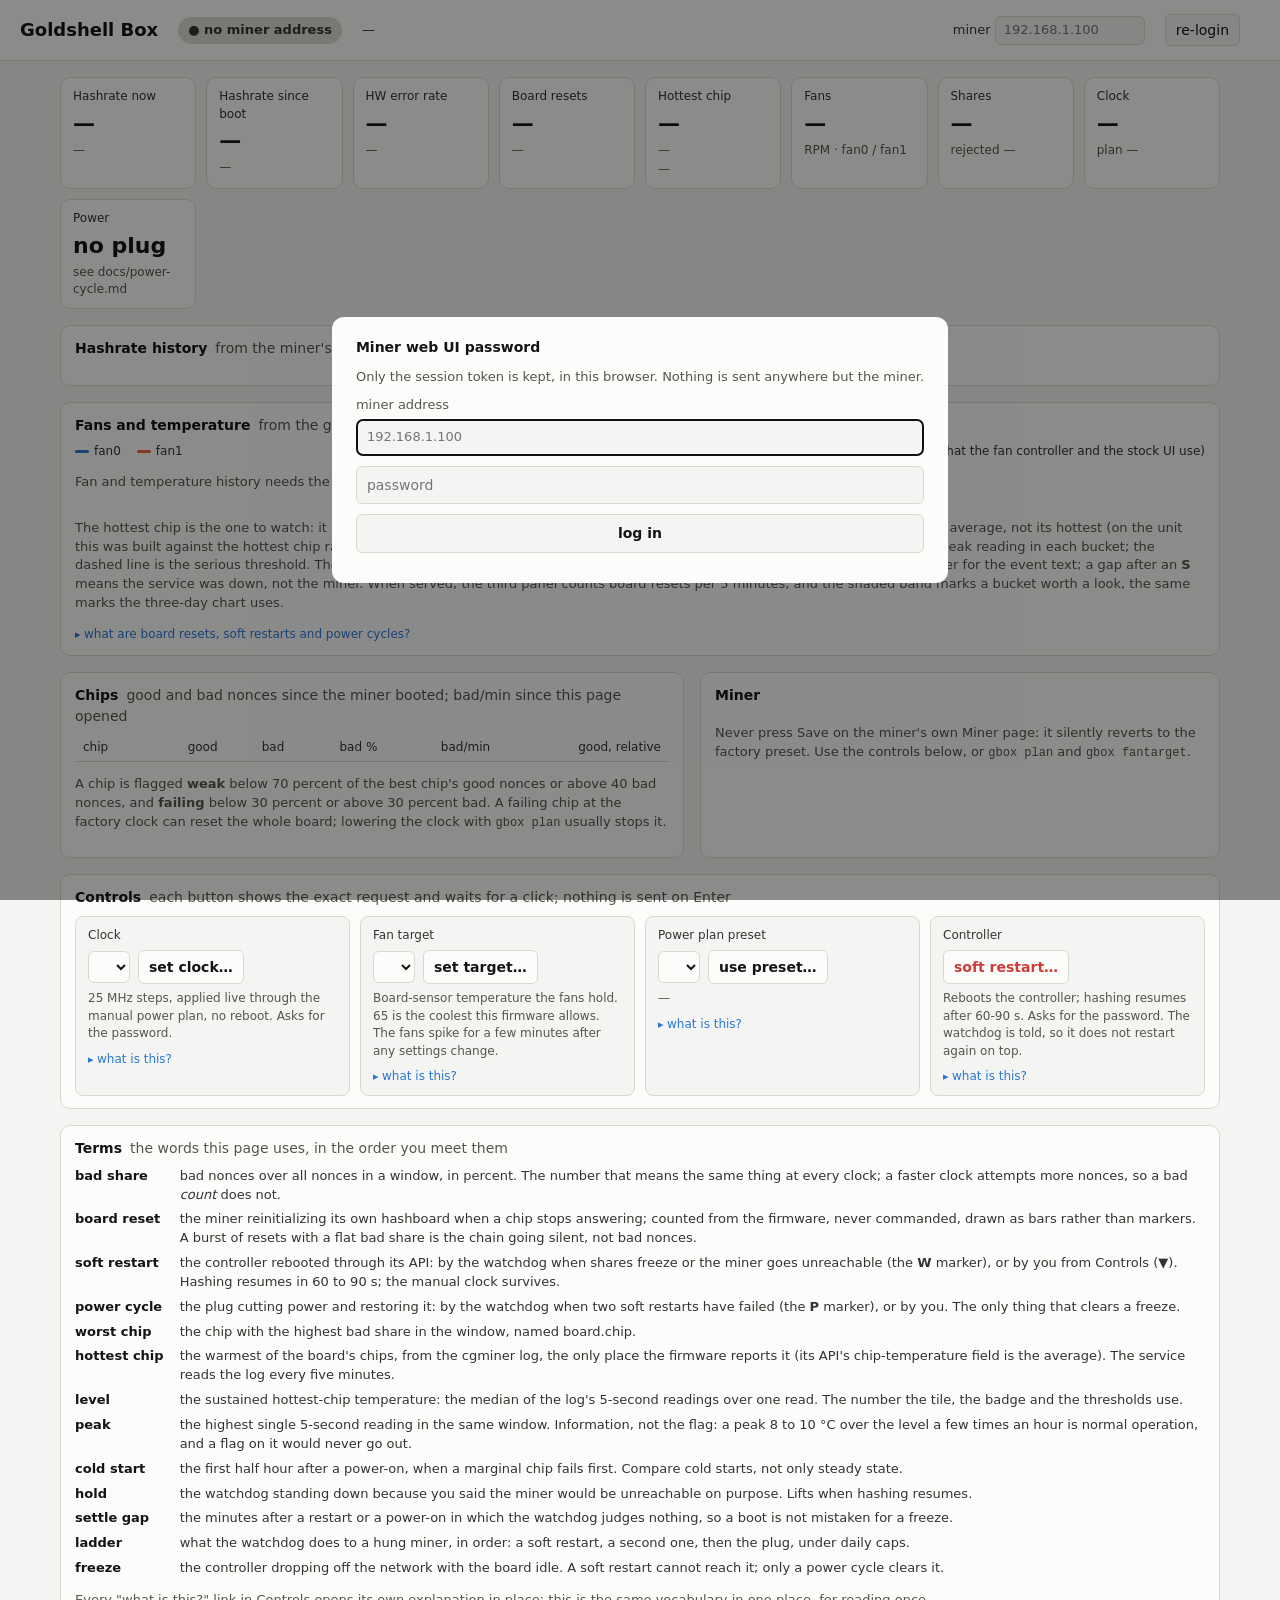
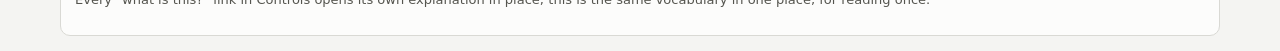
==== gbox/web/index.html @ abaa67bd "0.7.0: the hottest chip, captured from the cgminer log and shown as the tile, the badge and a third " ====
<!DOCTYPE html>
<html lang="en">
<head>
<meta charset="utf-8">
<meta name="viewport" content="width=device-width,initial-scale=1">
<title>Goldshell Box</title>
<link rel="stylesheet" href="style.css">
</head>
<body>
<header>
  <h1 id="title">Goldshell Box</h1>
  <span id="badge" class="badge idle">connecting</span>
  <span class="meta" id="meta">&mdash;</span>
  <span style="flex:1"></span>
  <label class="meta">miner <input id="host" placeholder="192.168.1.100" autocomplete="off"></label>
  <button id="relogin" title="Forget the saved session token and log in again">re-login</button>
  <span class="meta" id="updated"></span>
</header>
<p class="note" id="modelnote" hidden></p>

<div class="overlay" id="overlay"><form id="loginform">
  <strong>Miner web UI password</strong>
  <span class="note">Only the session token is kept, in this browser. Nothing is sent anywhere but the miner<span id="svcnote"></span>.</span>
  <label class="note" id="hostrow">miner address <input id="host2" placeholder="192.168.1.100" autocomplete="off"></label>
  <input id="pw" type="password" autocomplete="current-password" placeholder="password" autofocus>
  <button type="submit">log in</button>
  <span class="err" id="loginerr"></span>
</form></div>

<div class="overlay" id="confirm"><div class="dialog" role="dialog" aria-modal="true" aria-labelledby="ctitle">
  <strong id="ctitle"></strong>
  <div class="summary" id="csummary"></div>
  <ul class="changes" id="cchanges"></ul>
  <details class="reqbox"><summary class="note" id="creqsum">show the full request</summary><pre class="req" id="creq"></pre></details>
  <label class="note" id="cpwrow">miner web UI password, again<input id="cpw" type="password" autocomplete="current-password"></label>
  <div class="note" id="cstatus"></div>
  <div class="row"><button type="button" id="ccancel">cancel</button><button type="button" id="cok" class="act">send this request</button></div>
  <span class="note">Enter does nothing in this dialog: click a button, or Tab to it and press Space.</span>
</div></div>

<main>
  <div class="tiles">
    <div class="tile"><div class="k">Hashrate now</div><div class="v" id="mhs20">&mdash;</div><div class="s" id="unit20">&mdash;</div></div>
    <div class="tile"><div class="k" id="k_av">Hashrate since boot</div><div class="v" id="mhsav">&mdash;</div><div class="s" id="unitav">&mdash;</div></div>
    <div class="tile" id="t_hw"><div class="k">HW error rate</div><div class="v" id="hwpct">&mdash;</div><div class="s" id="hwrecent">&mdash;</div></div>
    <div class="tile" id="t_rb" title="The miner reinitializing its own hashboard, counted from the firmware. Not soft restarts: those are what gbox or you do to the controller."><div class="k">Board resets</div><div class="v" id="rebootcnt">&mdash;</div><div class="s" id="rbdelta">&mdash;</div></div>
    <div class="tile" id="t_temp" title="The warmest chip on the board, from the cgminer log, read by the service every five minutes. The number and the flag are its sustained level (the median of the 5-second readings); the peak is the highest single reading. The firmware's own chip-temperature field is the average, not the hottest."><div class="k">Hottest chip</div><div class="v" id="hottest">&mdash;</div><div class="s" id="hotsub">&mdash;</div><div class="s" id="hotboot">&mdash;</div></div>
    <div class="tile"><div class="k">Fans</div><div class="v" id="fans">&mdash;</div><div class="s" id="fansub">RPM &middot; fan0 / fan1</div></div>
    <div class="tile"><div class="k">Shares</div><div class="v" id="accepted">&mdash;</div><div class="s" id="rejected">rejected &mdash;</div></div>
    <div class="tile"><div class="k">Clock</div><div class="v" id="clock">&mdash;</div><div class="s" id="plan">plan &mdash;</div></div>
    <div class="tile" id="t_power"><div class="k">Power</div><div class="v" id="watts">&mdash;</div><div class="s" id="plugname">plug &mdash;</div></div>
  </div>

  <section>
    <h2>Hashrate history<span id="hashsub">from the miner's own buffer, one sample per minute, newest at right</span></h2>
    <div class="chart" id="chart"></div>
    <div class="legend key" id="hashkey" hidden></div>
  </section>

  <section>
    <h2>Fans and temperature<span id="envsub">from the gbox service log, same time scale as above</span></h2>
    <div class="legend"><span><i></i>fan0</span><span><i class="s2"></i>fan1</span><span style="margin-left:auto"><i></i>chip temperature</span><span><i class="s2"></i>board sensor (what the fan controller and the stock UI use)</span></div>
    <div class="chart" id="envchart"></div>
    <div class="legend key" id="envkey" hidden></div>
    <p class="note">The hottest chip is the one to watch: it is what the warmest silicon sees, and the firmware's own chip-temperature field is the board's average, not its hottest (on the unit this was built against the hottest chip ran a steady 11 °C above that average). The red band runs from the sustained level up to the peak reading in each bucket; the dashed line is the serious threshold. The board sensor reads lower and is shown because the fan controller steers on it. Hover a marker for the event text; a gap after an <b>S</b> means the service was down, not the miner. When served, the third panel counts board resets per 5 minutes, and the shaded band marks a bucket worth a look, the same marks the three-day chart uses. <span id="fanpctnote"></span></p>
    <button type="button" class="why" aria-expanded="false" aria-controls="why-resets">what are board resets, soft restarts and power cycles?</button><div class="whyx" id="why-resets" hidden><b>Board reset</b>: the miner's own doing. Its firmware reinitializes the hashboard when a chip stops answering; gbox only counts what the firmware reports. Never commanded by anyone, so it has no marker: it is drawn as bars. <b>Soft restart</b>: an action. The controller rebooted through its API, by the watchdog when shares freeze or the miner goes unreachable (the <b>W</b> marker), or by you from Controls (<b>▼</b>). <b>Power cycle</b>: an action. The plug cutting power, by the watchdog when two soft restarts have failed, or by you (<b>P</b>). A reset is what the miner does to itself when a chip misbehaves; a restart is what gbox does to the miner when it stops working; a cycle is what gbox does when a restart cannot reach it. That order is the ladder.</div>
  </section>

  <section id="power" hidden>
    <h2>Power at the wall<span id="wattsub">from the gbox service log, same time scale as above</span></h2>
    <div class="chart" id="wattchart"></div>
    <div class="legend key" id="wattkey" hidden></div>
    <p class="note" id="powernote"></p>
    <p class="note">The reading comes from a TP-Link Kasa smart plug on its original local protocol; no cloud account, nothing leaves the LAN. Kasa plugs this tool can read a meter from: <b>KP115, KP125</b> and the end-of-life <b>HS110</b>. Metering plugs whose newer firmware needs the TP-Link account (KLAP), not driven yet: KP125M, EP25; the HS300 strip meters per outlet and is not supported. Plugs that only switch, still fine for power-cycling but with no meter: HS100 (end of life), HS103, HS105, KP100, KP105, KP401, EP10, the outdoor EP40, EP40A and EP40M, and the strips HS107, KP200, KP303, KP400. TP-Link's Kasa plug listing: <a href="https://www.kasasmart.com/us/products/smart-plugs" rel="noopener">kasasmart.com/us/products/smart-plugs</a> (the three marked "Slim with Energy Monitoring" are the metering ones). How to set one up: <code>docs/power-cycle.md</code>.</p>
  </section>

  <section id="errors" hidden>
    <h2>Errors over three days<span id="errsub">bad share of all chips and of the worst chip per half hour, the clock, and board resets, from the service log</span></h2>
    <div class="facts" id="errfacts"></div>
    <div class="chart" id="errchart"></div>
    <div class="legend key" id="errkey" hidden></div>
    <p class="note">Bad share is bad nonces over all nonces in each half hour, summed from the log's counters across boots, so it means the same thing at every clock. Board resets are the miner reinitializing its own hashboard in that half hour: a burst with a flat share is the chain going silent, not bad nonces. The worst chip is named board.chip; before 0.6.0 the log only named chips the firmware flagged, so older half hours may show none. Hover for the counts.</p>
    <button type="button" class="why" aria-expanded="false" aria-controls="why-resets2">what are board resets, soft restarts and power cycles?</button><div class="whyx" id="why-resets2" hidden><b>Board reset</b>: the miner's own doing. Its firmware reinitializes the hashboard when a chip stops answering; gbox only counts what the firmware reports. Never commanded by anyone, so it has no marker: it is drawn as bars. <b>Soft restart</b>: an action. The controller rebooted through its API, by the watchdog when shares freeze or the miner goes unreachable (the <b>W</b> marker), or by you from Controls (<b>▼</b>). <b>Power cycle</b>: an action. The plug cutting power, by the watchdog when two soft restarts have failed, or by you (<b>P</b>). A reset is what the miner does to itself when a chip misbehaves; a restart is what gbox does to the miner when it stops working; a cycle is what gbox does when a restart cannot reach it. That order is the ladder.</div>
  </section>

  <div class="two">
    <section>
      <h2>Chips<span id="chipsub">good and bad nonces since the miner booted; bad/min since this page opened</span></h2>
      <table id="chips"><thead><tr><th>chip</th><th>good</th><th>bad</th><th>bad %</th><th>bad/min</th><th class="bar">good, relative</th></tr></thead><tbody></tbody></table>
      <p class="note">A chip is flagged <b>weak</b> below 70 percent of the best chip's good nonces or above 40 bad nonces, and <b>failing</b> below 30 percent or above 30 percent bad. A failing chip at the factory clock can reset the whole board; lowering the clock with <code>gbox plan</code> usually stops it.</p>
    </section>
    <section>
      <h2>Miner</h2>
      <dl id="info"></dl>
      <p class="note" style="margin-top:10px">Never press Save on the miner's own Miner page: it silently reverts to the factory preset. Use the controls below, or <code>gbox plan</code> and <code>gbox fantarget</code>.</p>
      <p class="err" id="err"></p>
    </section>
  </div>

  <section id="controls">
    <h2>Controls<span>each button shows the exact request and waits for a click; nothing is sent on Enter</span></h2>
    <div class="ctrls">
      <div class="ctrl"><div class="k">Clock</div>
        <div class="row"><select id="clocksel" aria-label="clock in MHz"></select><button type="button" id="btnclock" class="act">set clock&hellip;</button></div>
        <div class="s">25 MHz steps, applied live through the manual power plan, no reboot. Asks for the password.</div><button type="button" class="why" aria-expanded="false" aria-controls="why-clock">what is this?</button><div class="whyx" id="why-clock" hidden>Sets the chip clock through the manual power plan, live, with no reboot. Lower it 25 MHz at a time when the board resets or a chip's bad share climbs; raise it when a run stays clean for hours. The Clock trials table below compares every clock you have run. Asks for the miner password because it changes what the miner does.</div></div>
      <div class="ctrl"><div class="k">Fan target</div>
        <div class="row"><select id="fansel" aria-label="fan target temperature"></select><button type="button" id="btnfan" class="act">set target&hellip;</button></div>
        <div class="s">Board-sensor temperature the fans hold. 65 is the coolest this firmware allows. The fans spike for a few minutes after any settings change.</div><button type="button" class="why" aria-expanded="false" aria-controls="why-fan">what is this?</button><div class="whyx" id="why-fan" hidden>The board-sensor temperature the fan controller holds: the fans speed up until the board reads this. 65 is the coolest this firmware allows. Lower keeps the chips cooler at the cost of noise. The fans spike for a few minutes after any settings change; that is the fan daemon restarting, not a fault. No password.</div></div>
      <div class="ctrl"><div class="k">Power plan preset</div>
        <div class="row"><select id="presetsel" aria-label="firmware power plan preset"></select><button type="button" id="btnpreset" class="act">use preset&hellip;</button></div>
        <div class="s" id="presetnote">&mdash;</div><button type="button" class="why" aria-expanded="false" aria-controls="why-preset">what is this?</button><div class="whyx" id="why-preset" hidden>Puts the miner back on one of the firmware's own power plans and clears the manual clock. On this unit the factory preset is the clock that caused the reset loop, so use it knowingly. Asks for the password.</div></div>
      <div class="ctrl"><div class="k">Controller</div>
        <div class="row"><button type="button" id="btnrestart" class="act danger">soft restart&hellip;</button></div>
        <div class="s">Reboots the controller; hashing resumes after 60-90 s. Asks for the password. The watchdog is told, so it does not restart again on top.</div><button type="button" class="why" aria-expanded="false" aria-controls="why-restart">what is this?</button><div class="whyx" id="why-restart" hidden>Reboots the controller, the small computer that runs the miner. The hashboard reinitializes and hashing resumes after 60 to 90 seconds; the manual clock survives. Use it when the miner answers but has stopped producing shares, or came up without its board. The watchdog is told, so it does not restart on top. Asks for the password.</div></div>
      <div class="ctrl" id="powerctl" hidden><div class="k">Power and holds (through the gbox service)</div>
        <div class="row"><button type="button" id="btnoff" class="act danger" title="Open the plug's relay; the miner stays off, unjudged, until On. Asks for the password">switch off&hellip;</button><button type="button" id="btnon" class="act" title="Close the plug's relay; the watchdog waits for the boot">switch on&hellip;</button><button type="button" id="btncycle" class="act danger" title="Off, a pause, then On. Asks for the password">power cycle&hellip;</button></div>
        <div class="row"><select id="holdsel" aria-label="hold length"><option value="20">hold 20 min</option><option value="60" selected>hold 1 h</option><option value="240">hold 4 h</option></select><input id="holdwhy" placeholder="why (optional)" maxlength="80" autocomplete="off"><button type="button" id="btnhold" class="act" title="Tell the watchdog the miner will be unreachable on purpose; lifts by itself when hashing resumes">hold&hellip;</button><button type="button" id="btnrelease" class="act" title="End a hold early">release&hellip;</button></div>
        <div class="s" id="powerctlnote">&mdash;</div><button type="button" class="why" aria-expanded="false" aria-controls="why-hold">what are Hold and Release?</button><div class="whyx" id="why-hold" hidden><b>Hold</b> tells the service the miner will be unreachable <i>on purpose</i>, so the watchdog does not read the outage as a freeze and start restarting and power-cycling. Use it before you pull the cord, swap a power supply, or move the unit. It ends by itself as soon as the miner is hashing again (two samples in a row, about a minute), or when the time runs out. <b>Release</b> ends a hold early if you changed your mind. Neither needs a password: a hold only stops the software judging.</div><button type="button" class="why" aria-expanded="false" aria-controls="why-power">what do Off, On and Cycle do?</button><div class="whyx" id="why-power" hidden><b>Off</b> opens the smart plug's relay and holds the watchdog with no expiry: the miner stays off until you press <b>On</b>. Use it for the night, a hot afternoon, or work on the unit. It asks for the miner password, because it stops hashing. <b>Cycle</b> is Off, a pause, then On, for a miner that is misbehaving but still answering. After On the watchdog waits the settle gap before judging anything, so a boot is not mistaken for a freeze.</div></div>
    </div>
  </section>

  <section id="trials" hidden>
    <h2>Clock trials<span>one row per clock and fan target the miner has run, from the service log, newest first</span></h2>
    <p class="note ok" id="trialrun" hidden></p>
    <div class="row" style="margin-bottom:6px"><label class="note"><input type="checkbox" id="trialsegs"> show each continuous run instead of one row per clock</label><span class="note" id="trialsnote"></span></div>
    <div class="scroll"><table id="trialtab"><thead><tr></tr></thead><tbody></tbody></table></div>
    <p class="note">Hold each clock for hours, not minutes, then compare rows. <b>Bad share</b> is the worst chip's bad nonces as a share of its nonces in that run; compare shares, not counts, because a slower clock attempts fewer. ≥ means the chip dropped off the weak list part-way, which is an improvement. <b>Board resets</b> over zero end a trial. <b>Accepted/hr</b> is what the pool pays on but follows its share difficulty as much as the miner: use <b>hashrate</b> for throughput. <b>HW error</b> with ~ is the firmware's running average, from samples logged before the nonce totals were kept. A row ends when the clock or fan target changes, the miner restarts, or the log has a gap over five minutes; runs under 20 minutes are hidden. Method: <code>docs/clock-tuning.md</code>.</p>
  </section>

  <section id="interventions" hidden>
    <h2>Interventions<span id="ivsub"></span></h2>
    <div class="scroll"><table id="ivtab"><thead><tr><th>when</th><th>who</th><th>what</th><th>and then</th></tr></thead><tbody></tbody></table></div>
    <p class="note">Everything that changed the miner, from the service event log: soft restarts and power cycles by the <b>watchdog</b> and the <b>plug</b>, your own clock, fan and restart actions (<b>you</b>), and each <b>service</b> start. "Miner back after" is measured from the event to the first good sample after the outage it caused. The raw log is in the Service section below.</p>
  </section>

  <section id="svc" hidden>
    <h2>Service<span id="svcsub"></span></h2>
    <p class="note" id="ladder"></p>
    <p class="note ok" id="hold" hidden></p>
    <p class="note">Event log, newest first.</p>
    <pre class="events" id="events"></pre>
  </section>

  <section id="terms" class="terms">
    <h2>Terms<span>the words this page uses, in the order you meet them</span></h2>
    <dl><dt>bad share</dt><dd>bad nonces over all nonces in a window, in percent. The number that means the same thing at every clock; a faster clock attempts more nonces, so a bad <i>count</i> does not.</dd><dt>board reset</dt><dd>the miner reinitializing its own hashboard when a chip stops answering; counted from the firmware, never commanded, drawn as bars rather than markers. A burst of resets with a flat bad share is the chain going silent, not bad nonces.</dd><dt>soft restart</dt><dd>the controller rebooted through its API: by the watchdog when shares freeze or the miner goes unreachable (the <b>W</b> marker), or by you from Controls (<b>▼</b>). Hashing resumes in 60 to 90 s; the manual clock survives.</dd><dt>power cycle</dt><dd>the plug cutting power and restoring it: by the watchdog when two soft restarts have failed (the <b>P</b> marker), or by you. The only thing that clears a freeze.</dd><dt>worst chip</dt><dd>the chip with the highest bad share in the window, named board.chip.</dd><dt>hottest chip</dt><dd>the warmest of the board's chips, from the cgminer log, the only place the firmware reports it (its API's chip-temperature field is the average). The service reads the log every five minutes.</dd><dt>level</dt><dd>the sustained hottest-chip temperature: the median of the log's 5-second readings over one read. The number the tile, the badge and the thresholds use.</dd><dt>peak</dt><dd>the highest single 5-second reading in the same window. Information, not the flag: a peak 8 to 10 °C over the level a few times an hour is normal operation, and a flag on it would never go out.</dd><dt>cold start</dt><dd>the first half hour after a power-on, when a marginal chip fails first. Compare cold starts, not only steady state.</dd><dt>hold</dt><dd>the watchdog standing down because you said the miner would be unreachable on purpose. Lifts when hashing resumes.</dd><dt>settle gap</dt><dd>the minutes after a restart or a power-on in which the watchdog judges nothing, so a boot is not mistaken for a freeze.</dd><dt>ladder</dt><dd>what the watchdog does to a hung miner, in order: a soft restart, a second one, then the plug, under daily caps.</dd><dt>freeze</dt><dd>the controller dropping off the network with the board idle. A soft restart cannot reach it; only a power cycle clears it.</dd></dl>
    <p class="note">Every "what is this?" link in Controls opens its own explanation in place; this is the same vocabulary in one place, for reading once.</p>
  </section>
</main>
<script src="app.js"></script>
</body>
</html>
---- gbox/web/style.css ----
:root { color-scheme: light dark;
  --bg:#f4f4f2; --surface:#fcfcfb; --ink:#141413; --ink2:#333331; --muted:#55554f; --line:#d9d9d4;
  --series:#2a78d6; --series2:#eb6834; --good:#006300; --warn:#8a5a00; --serious:#a34a1f; --critical:#d03b3b;
  --amber:#e0940a; --hot:#d03b3b;
  --goodbg:#e4f5e4; --warnbg:#fff3d6; --critbg:#fbe1e1; }
@media (prefers-color-scheme: dark) { :root {
  --bg:#111110; --surface:#1a1a19; --ink:#f4f4f2; --ink2:#d8d8d4; --muted:#b0b0ab; --line:#3d3d38;
  --series:#3987e5; --series2:#d95926; --good:#0ca30c; --warn:#fab219; --serious:#ec835a; --critical:#ff6b6b;
  --amber:#c4860a; --hot:#d94444;
  --goodbg:#0f2a0f; --warnbg:#3a2c05; --critbg:#3d1414; } }
* { box-sizing:border-box; min-width:0 }
body { margin:0; background:var(--bg); color:var(--ink); font:14px/1.45 system-ui,-apple-system,"Segoe UI",Roboto,sans-serif; }
header { display:flex; flex-wrap:wrap; align-items:center; gap:12px 20px; padding:14px 20px; background:var(--surface); border-bottom:1px solid var(--line); }
header h1 { font-size:18px; margin:0; font-weight:600 }
header .meta { color:var(--ink2); font-size:13px }
header input { font:inherit; padding:4px 8px; border:1px solid var(--line); border-radius:6px; background:var(--bg); color:var(--ink); width:150px }
header button { font:inherit; padding:5px 10px; border:1px solid var(--line); border-radius:6px; background:var(--bg); color:var(--ink); cursor:pointer }
.badge { display:inline-flex; align-items:center; gap:6px; padding:4px 10px; border-radius:999px; font-weight:600; font-size:13px; }
.badge.ok { background:var(--goodbg); color:var(--good) } .badge.warn { background:var(--warnbg); color:var(--warn) }
.badge.bad { background:var(--critbg); color:var(--critical) } .badge.idle { background:var(--line); color:var(--ink2) }
main { padding:16px 20px; max-width:1200px; margin:0 auto; display:grid; gap:16px }
.tiles { display:grid; grid-template-columns:repeat(auto-fit,minmax(135px,1fr)); gap:10px }
.tile { background:var(--surface); border:1px solid var(--line); border-radius:10px; padding:10px 12px }
.tile .k { color:var(--ink2); font-size:12px } .tile .v { font-size:22px; font-weight:600; font-variant-numeric:tabular-nums; margin-top:2px }
.tile .s { color:var(--muted); font-size:12px; margin-top:2px; font-variant-numeric:tabular-nums }
.tile .s b.v2 { color:var(--ink); font-size:17px; font-weight:600 }
.tile.serious .v { color:var(--serious) } .tile.critical .v { color:var(--critical) }
section { background:var(--surface); border:1px solid var(--line); border-radius:10px; padding:12px 14px }
section h2 { font-size:14px; margin:0 0 8px; font-weight:600 } section h2 span { color:var(--muted); font-weight:400; margin-left:8px }
.chart { position:relative; width:100% } .chart svg { display:block; width:100%; height:auto }
svg text { fill:var(--ink2); font-size:12px } svg .grid { stroke:var(--line); stroke-width:1 }
svg .line { fill:none; stroke:var(--series); stroke-width:2; stroke-linejoin:round } svg .area { fill:var(--series); opacity:.08 }
svg .cross { stroke:var(--muted); stroke-width:1; stroke-dasharray:3 3 } svg .s2 { stroke:var(--series2) } svg .lbl { font-weight:600 }
.legend { display:flex; flex-wrap:wrap; gap:16px; font-size:12px; color:var(--ink2); margin:2px 0 6px }
.legend i { display:inline-block; width:14px; height:3px; border-radius:2px; vertical-align:middle; margin-right:5px; background:var(--series) } .legend i.s2 { background:var(--series2) }
.legend.key { gap:10px 16px; margin-top:4px } .legend.key b { font-weight:600; color:var(--ink); margin-right:4px } .legend.key i.swbar { width:6px; height:12px; border-radius:1px; background:var(--critical); opacity:.75 } .legend.key i.swband { width:10px; height:12px; border-radius:1px; background:var(--critbg) }
svg .tick { stroke:var(--muted) } svg .tick.major { stroke:var(--ink2); stroke-width:1.5 } svg .dot { fill:var(--series); stroke:var(--surface); stroke-width:2 }
svg .mark { stroke:var(--warn); stroke-width:1; stroke-dasharray:2 3 }
svg .s3 { stroke:var(--muted); stroke-width:1.5 } svg .bar { fill:var(--critical); opacity:.75 } svg .barlbl { fill:var(--critical); font-weight:600 }
svg .axis { fill:var(--ink); font-size:12px; font-weight:700 } svg .sep { stroke:var(--line); stroke-width:1 } svg .panelhl { fill:var(--series); opacity:.06 }
svg .band { fill:var(--critbg); opacity:.7 } svg .marklbl.words { font-size:11px }
/* the temperature panel's three series (0.7.0): board in --series, chips average amber, hottest chip red and thicker,
   with the level-to-peak band in the same hue and the dashed serious line */
svg .amber { stroke:var(--amber) } svg .hot { stroke:var(--hot); stroke-width:2.5 } svg .hotband { fill:var(--hot); opacity:.18 }
svg .guide { stroke:var(--hot); stroke-width:1; stroke-dasharray:6 4 } svg .guidelbl { fill:var(--hot); font-size:11px; font-weight:600 }
.legend i.swamber { background:var(--amber) } .legend i.swhot { background:var(--hot); height:4px }
.legend i.swhotband { background:var(--hot); opacity:.25; width:10px; height:12px; border-radius:1px }
.legend i.swguide { background:none; height:0; border-top:2px dashed var(--hot); border-radius:0 }
.facts { display:grid; grid-template-columns:repeat(auto-fit,minmax(200px,1fr)); gap:10px; margin:0 0 10px }
.fact { border:1px solid var(--line); border-radius:8px; padding:8px 12px; background:var(--bg) }
.fact .k { color:var(--ink2); font-size:12px } .fact .v { font-size:18px; font-weight:600; font-variant-numeric:tabular-nums; margin-top:2px } .fact .s { color:var(--muted); font-size:12px; margin-top:2px }
.fact.critical .v { color:var(--critical) } .fact.serious .v { color:var(--serious) }
.tip { position:absolute; pointer-events:none; background:var(--ink); color:var(--bg); padding:4px 8px; border-radius:6px; font-size:12px; white-space:nowrap; display:none; font-variant-numeric:tabular-nums }
table { width:100%; border-collapse:collapse; font-variant-numeric:tabular-nums } th,td { text-align:right; padding:5px 8px; border-bottom:1px solid var(--line) }
th:first-child,td:first-child { text-align:left } th { color:var(--ink2); font-weight:500; font-size:12px }
td.bar { width:34% } td.bar div { height:8px; border-radius:4px; background:var(--series); opacity:.85 }
tr.weak td:first-child::after { content:" weak"; color:var(--serious); font-size:11px; font-weight:600 }
tr.dead td:first-child::after { content:" failing"; color:var(--critical); font-size:11px; font-weight:600 }
tr.board td { color:var(--ink2); font-size:12px; text-align:left }
#modelnote { margin:0; padding:10px 20px; color:var(--ink2); font-size:13px; background:var(--surface); border-bottom:1px solid var(--line) }
.note { color:var(--muted); font-size:13px } .err { color:var(--critical); font-size:12px; white-space:pre-wrap }
code { font-size:12px }
.two { display:grid; grid-template-columns:1fr; gap:16px } @media (min-width:1000px) { .two { grid-template-columns:1.2fr 1fr } }
dl { display:grid; grid-template-columns:auto 1fr; gap:4px 12px; margin:0 } dt { color:var(--ink2) } dd { margin:0; font-variant-numeric:tabular-nums; overflow-wrap:anywhere }
.events { margin:0; font:12px/1.5 ui-monospace,Consolas,monospace; white-space:pre-wrap; max-height:220px; overflow:auto; color:var(--ink2) }
.overlay { position:fixed; inset:0; background:rgba(0,0,0,.45); display:none; align-items:center; justify-content:center; z-index:9 }
.overlay.show { display:flex } .overlay form,.overlay .dialog { background:var(--surface); color:var(--ink); padding:20px 24px; border-radius:12px; min-width:300px; display:grid; gap:10px }
.overlay input,.overlay button { font:inherit; padding:8px 10px; border:1px solid var(--line); border-radius:6px; background:var(--bg); color:var(--ink) }
.overlay label input { width:100%; margin-top:4px }
.overlay button { cursor:pointer; font-weight:600 }
/* controls and the confirm dialog */
.ctrls { display:grid; grid-template-columns:repeat(auto-fit,minmax(240px,1fr)); gap:10px }
.ctrl { border:1px solid var(--line); border-radius:8px; padding:10px 12px; background:var(--bg) }
.ctrl .k { color:var(--ink2); font-size:12px } .ctrl .s { color:var(--muted); font-size:12px; margin-top:6px }
.row { display:flex; gap:8px; align-items:center; flex-wrap:wrap } .ctrl .row { margin-top:6px }
.ctrl select,.ctrl button { font:inherit; padding:6px 10px; border:1px solid var(--line); border-radius:6px; background:var(--surface); color:var(--ink) }
button.act { cursor:pointer; font-weight:600 } button.danger { color:var(--critical) } button:disabled { opacity:.5; cursor:default }
/* "what is this?" disclosures under the controls, and the Terms section */
button.why { font:inherit; font-size:12px; padding:0; border:0; background:none; color:var(--series); cursor:pointer; margin-top:8px; display:block; text-align:left }
button.why::before { content:"\25B8  "; font-size:11px } button.why[aria-expanded="true"]::before { content:"\25BE  "; }
.whyx { margin-top:6px; padding:8px 10px; border-left:2px solid var(--series); color:var(--ink2); font-size:13px; line-height:1.5 }
.terms dl { grid-template-columns:auto 1fr; gap:6px 16px; font-size:13px } .terms dt { font-weight:600; color:var(--ink) } .terms dd { color:var(--ink2); font-variant-numeric:normal }
.dialog { max-width:min(680px,92vw) } .dialog .summary { font-weight:600; overflow-wrap:anywhere } .dialog .row { justify-content:flex-end }
.dialog .req { margin:0; font:12px/1.4 ui-monospace,Consolas,monospace; background:var(--bg); border:1px solid var(--line); border-radius:6px; padding:8px 10px; max-height:40vh; overflow:auto; white-space:pre-wrap; overflow-wrap:anywhere }
.note.ok { color:var(--good) }
.dialog .changes { margin:0; padding-left:18px; font:13px/1.5 ui-monospace,Consolas,monospace; overflow-wrap:anywhere } .dialog .changes li { color:var(--ink) }
.dialog .reqbox summary { cursor:pointer } .dialog .reqbox[open] summary { margin-bottom:6px }
svg .marklbl { fill:var(--warn); font-size:11px; font-weight:800 } svg .mark:hover { stroke-width:3 }
/* clock trials table */
.scroll { overflow-x:auto } #trialtab { min-width:1060px } #trialtab td { white-space:nowrap }
#trialtab td.critical { color:var(--critical); font-weight:600 } #trialtab td.serious { color:var(--serious); font-weight:600 }
#trialtab tr.live td { font-weight:600 } #trialtab tr.live td.critical, #trialtab tr.live td.serious { font-weight:700 }
#trialtab td.empty { text-align:left; color:var(--muted) }
/* interventions table and the right-hand percent axes */
#ivtab td, #ivtab th { text-align:left; white-space:normal } #ivtab td.when { white-space:nowrap; color:var(--ink2) } #ivtab td.who { font-weight:600 }
#ivtab tr.cycle td.who { color:var(--critical) } #ivtab tr.restart td.who, #ivtab tr.failed td.who, #ivtab tr.declined td.who { color:var(--serious) }
svg .raxis { stroke:var(--muted) } svg text.rlbl { fill:var(--ink2) }
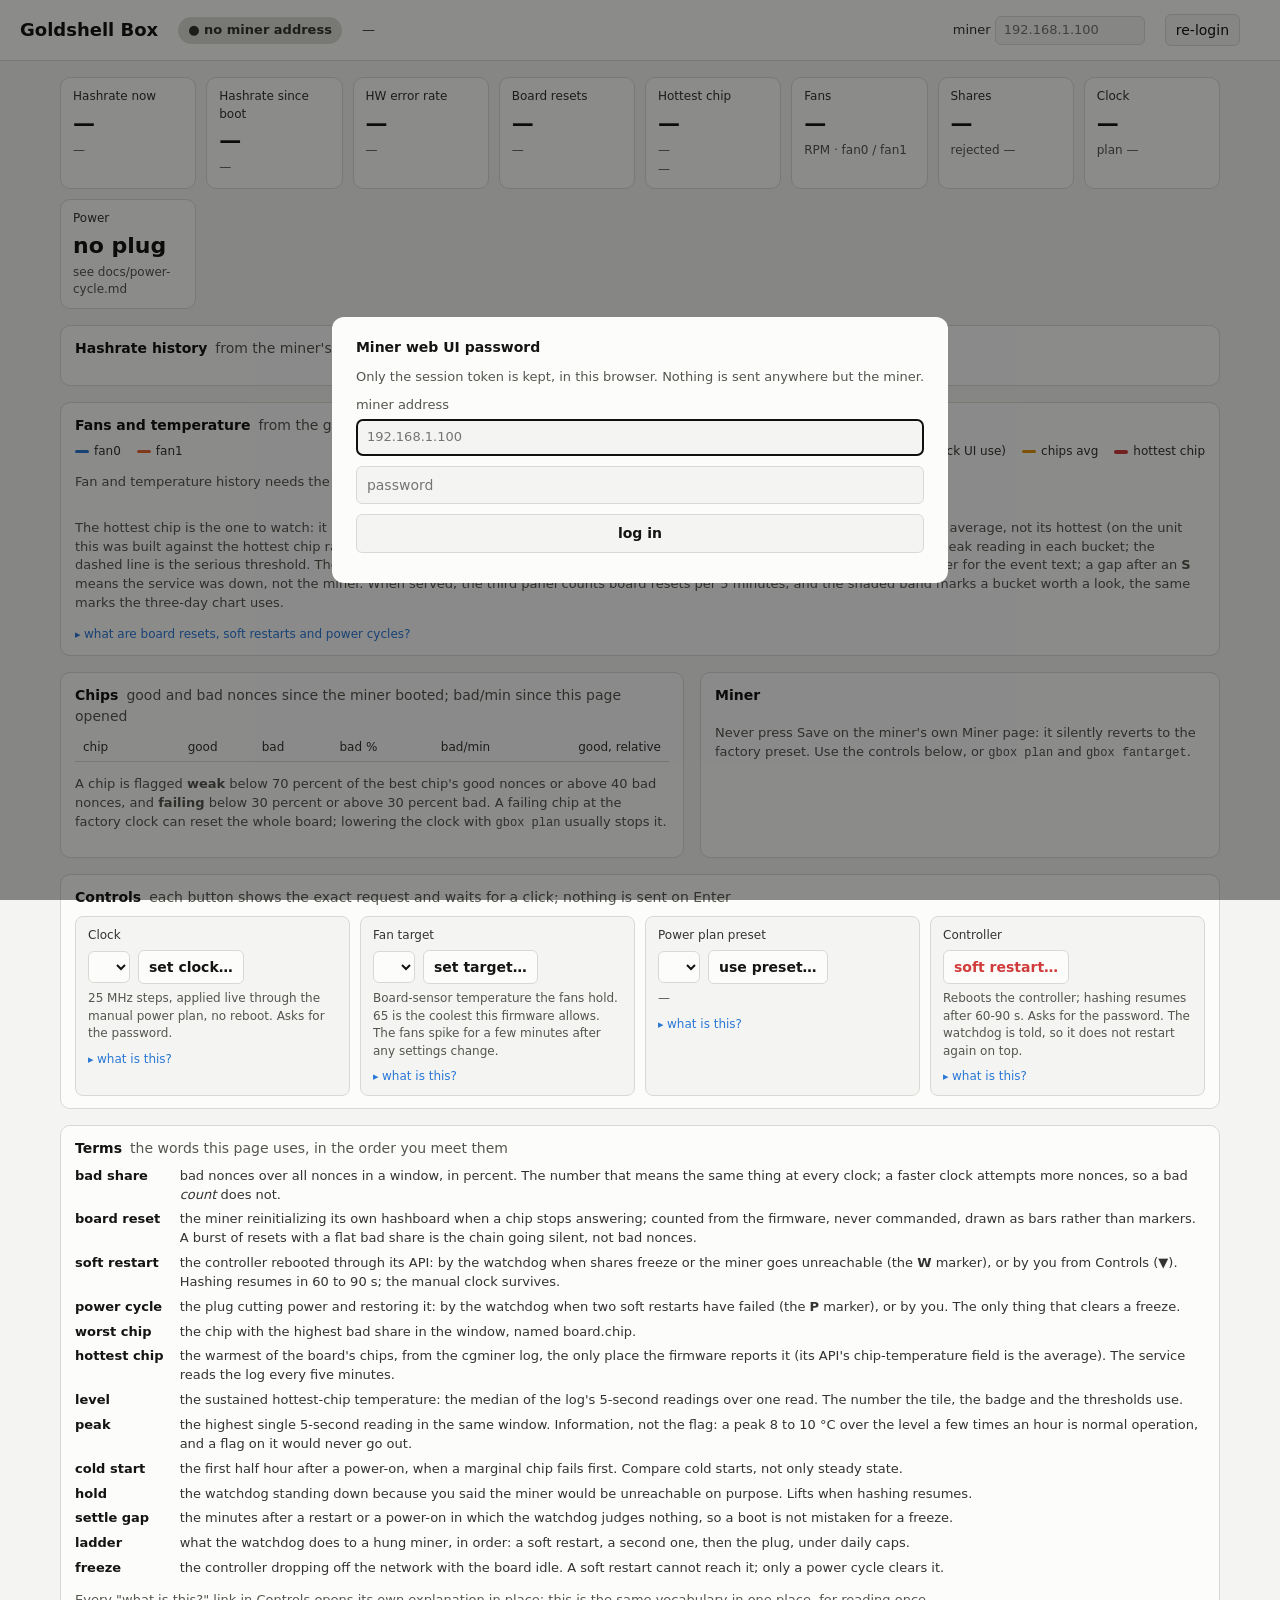
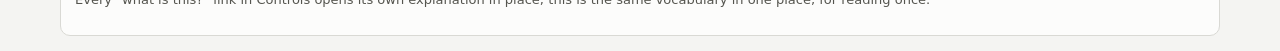
==== commit 82dd1dee: "0.7.1: P and H on their own row above the 24-hour charts; readings from before a boot dropped from t" ====
--- a/gbox/web/index.html
+++ b/gbox/web/index.html
@@ -59,7 +59,7 @@
 
   <section>
     <h2>Fans and temperature<span id="envsub">from the gbox service log, same time scale as above</span></h2>
-    <div class="legend"><span><i></i>fan0</span><span><i class="s2"></i>fan1</span><span style="margin-left:auto"><i></i>chip temperature</span><span><i class="s2"></i>board sensor (what the fan controller and the stock UI use)</span></div>
+    <div class="legend"><span><i></i>fan0</span><span><i class="s2"></i>fan1</span><span style="margin-left:auto"><i></i>board sensor (what the fan controller and the stock UI use)</span><span><i class="amber"></i>chips avg</span><span><i class="hot"></i>hottest chip</span></div>
     <div class="chart" id="envchart"></div>
     <div class="legend key" id="envkey" hidden></div>
     <p class="note">The hottest chip is the one to watch: it is what the warmest silicon sees, and the firmware's own chip-temperature field is the board's average, not its hottest (on the unit this was built against the hottest chip ran a steady 11 °C above that average). The red band runs from the sustained level up to the peak reading in each bucket; the dashed line is the serious threshold. The board sensor reads lower and is shown because the fan controller steers on it. Hover a marker for the event text; a gap after an <b>S</b> means the service was down, not the miner. When served, the third panel counts board resets per 5 minutes, and the shaded band marks a bucket worth a look, the same marks the three-day chart uses. <span id="fanpctnote"></span></p>
--- a/gbox/web/style.css
+++ b/gbox/web/style.css
@@ -43,6 +43,7 @@
    with the level-to-peak band in the same hue and the dashed serious line */
 svg .amber { stroke:var(--amber) } svg .hot { stroke:var(--hot); stroke-width:2.5 } svg .hotband { fill:var(--hot); opacity:.18 }
 svg .guide { stroke:var(--hot); stroke-width:1; stroke-dasharray:6 4 } svg .guidelbl { fill:var(--hot); font-size:11px; font-weight:600 }
+.legend i.amber { background:var(--amber) } .legend i.hot { background:var(--hot); height:4px }
 .legend i.swamber { background:var(--amber) } .legend i.swhot { background:var(--hot); height:4px }
 .legend i.swhotband { background:var(--hot); opacity:.25; width:10px; height:12px; border-radius:1px }
 .legend i.swguide { background:none; height:0; border-top:2px dashed var(--hot); border-radius:0 }
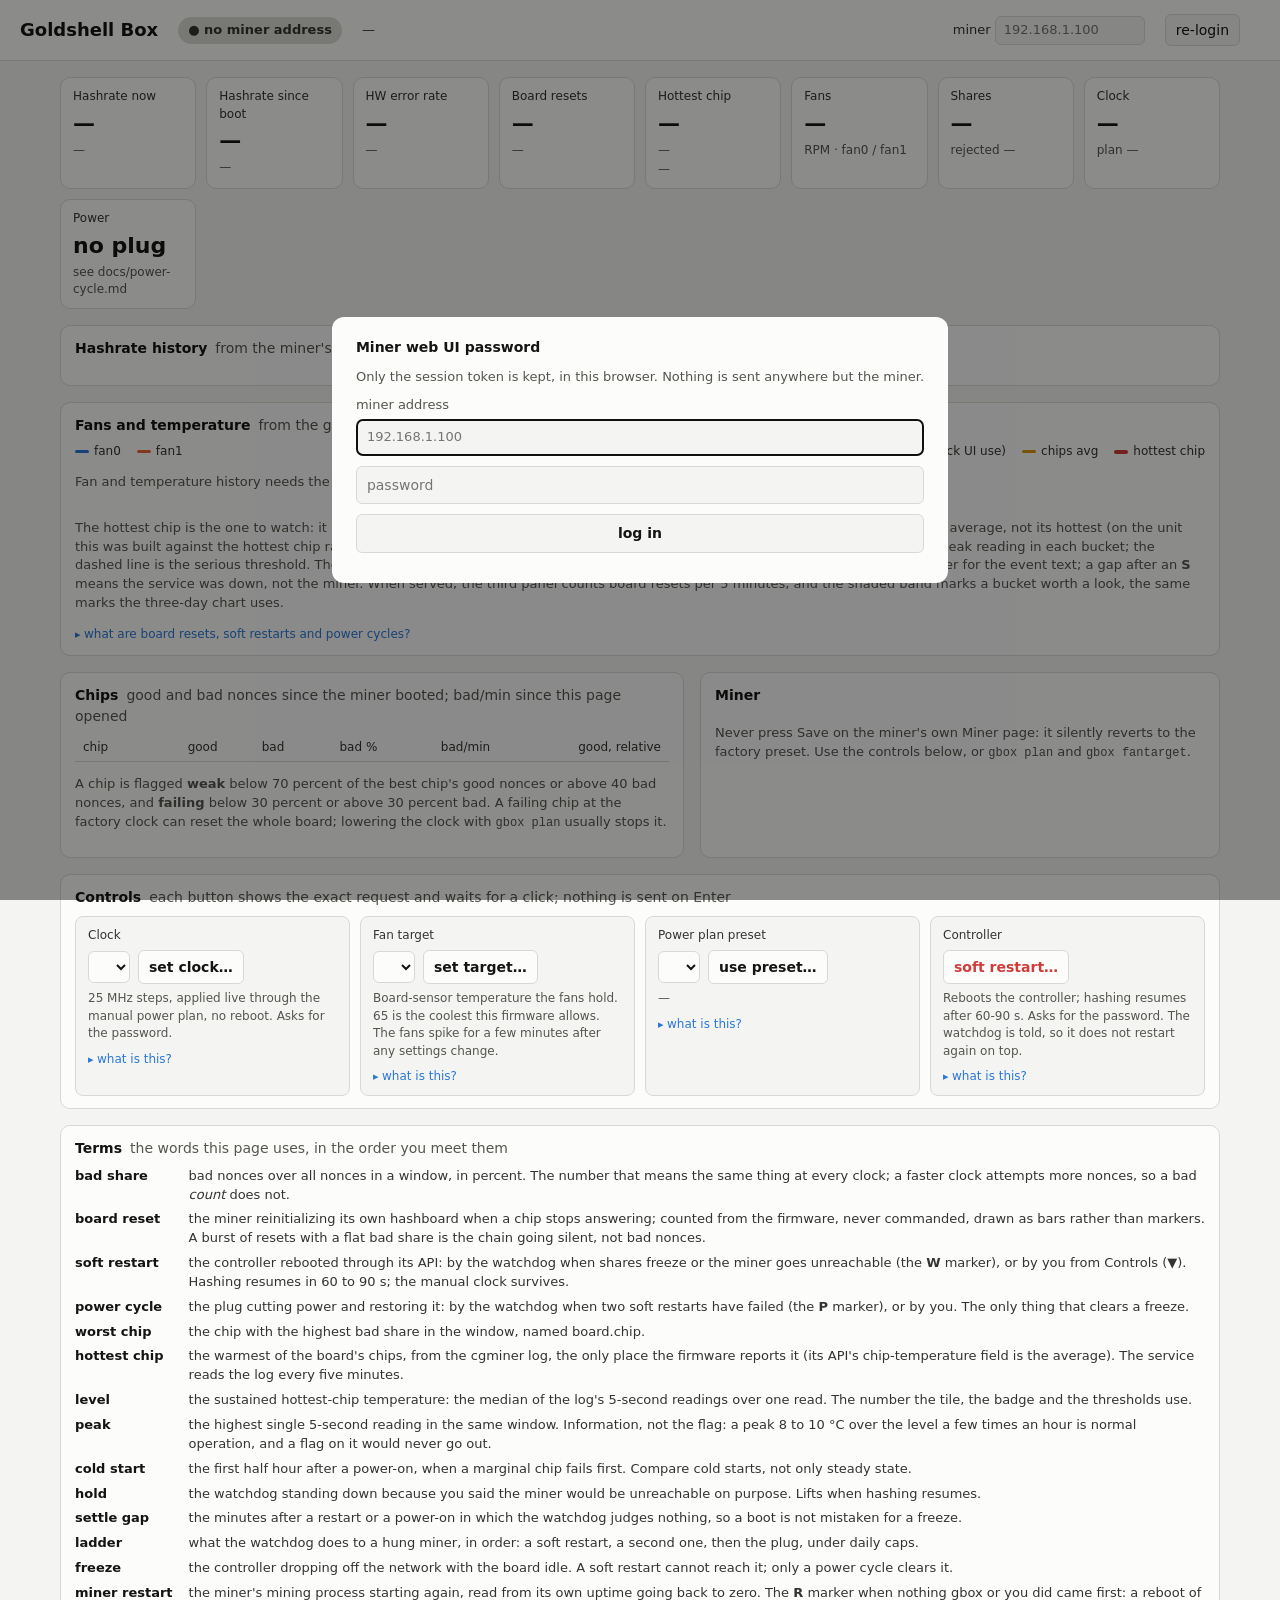
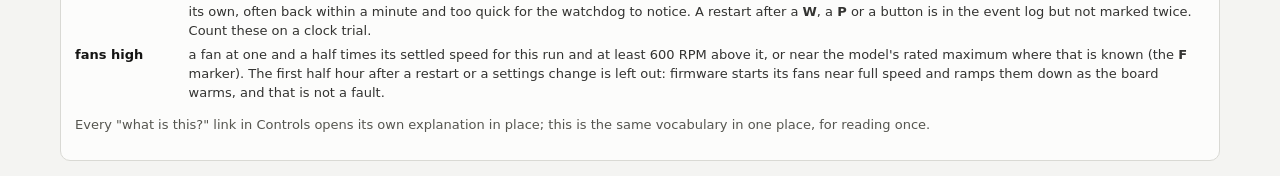
==== commit 434845ad: "0.10.2: markers for what the miner does on its own Two event lines, device-independent so they work " ====
--- a/gbox/web/index.html
+++ b/gbox/web/index.html
@@ -63,7 +63,7 @@
     <div class="chart" id="envchart"></div>
     <div class="legend key" id="envkey" hidden></div>
     <p class="note">The hottest chip is the one to watch: it is what the warmest silicon sees, and the firmware's own chip-temperature field is the board's average, not its hottest (on the unit this was built against the hottest chip ran a steady 11 °C above that average). The red band runs from the sustained level up to the peak reading in each bucket; the dashed line is the serious threshold. The board sensor reads lower and is shown because the fan controller steers on it. Hover a marker for the event text; a gap after an <b>S</b> means the service was down, not the miner. When served, the third panel counts board resets per 5 minutes, and the shaded band marks a bucket worth a look, the same marks the three-day chart uses. <span id="fanpctnote"></span></p>
-    <button type="button" class="why" aria-expanded="false" aria-controls="why-resets">what are board resets, soft restarts and power cycles?</button><div class="whyx" id="why-resets" hidden><b>Board reset</b>: the miner's own doing. Its firmware reinitializes the hashboard when a chip stops answering; gbox only counts what the firmware reports. Never commanded by anyone, so it has no marker: it is drawn as bars. <b>Soft restart</b>: an action. The controller rebooted through its API, by the watchdog when shares freeze or the miner goes unreachable (the <b>W</b> marker), or by you from Controls (<b>▼</b>). <b>Power cycle</b>: an action. The plug cutting power, by the watchdog when two soft restarts have failed, or by you (<b>P</b>). A reset is what the miner does to itself when a chip misbehaves; a restart is what gbox does to the miner when it stops working; a cycle is what gbox does when a restart cannot reach it. That order is the ladder.</div>
+    <button type="button" class="why" aria-expanded="false" aria-controls="why-resets">what are board resets, soft restarts and power cycles?</button><div class="whyx" id="why-resets" hidden><b>Board reset</b>: the miner's own doing. Its firmware reinitializes the hashboard when a chip stops answering; gbox only counts what the firmware reports. Never commanded by anyone, so it has no marker: it is drawn as bars. <b>Soft restart</b>: an action. The controller rebooted through its API, by the watchdog when shares freeze or the miner goes unreachable (the <b>W</b> marker), or by you from Controls (<b>▼</b>). <b>Power cycle</b>: an action. The plug cutting power, by the watchdog when two soft restarts have failed, or by you (<b>P</b>). A reset is what the miner does to itself when a chip misbehaves; a restart is what gbox does to the miner when it stops working; a cycle is what gbox does when a restart cannot reach it. That order is the ladder. <b>Miner restart</b>: the miner's own doing again, at a larger scale than a board reset: the whole mining process starts over. Marked <b>R</b> when nothing gbox or you did came first.</div>
   </section>
 
   <section id="power" hidden>
@@ -80,7 +80,12 @@
     <div class="chart" id="errchart"></div>
     <div class="legend key" id="errkey" hidden></div>
     <p class="note">Bad share is bad nonces over all nonces in each half hour, summed from the log's counters across boots, so it means the same thing at every clock. Board resets are the miner reinitializing its own hashboard in that half hour: a burst with a flat share is the chain going silent, not bad nonces. The worst chip is named board.chip; before 0.6.0 the log only named chips the firmware flagged, so older half hours may show none. Hover for the counts.</p>
-    <button type="button" class="why" aria-expanded="false" aria-controls="why-resets2">what are board resets, soft restarts and power cycles?</button><div class="whyx" id="why-resets2" hidden><b>Board reset</b>: the miner's own doing. Its firmware reinitializes the hashboard when a chip stops answering; gbox only counts what the firmware reports. Never commanded by anyone, so it has no marker: it is drawn as bars. <b>Soft restart</b>: an action. The controller rebooted through its API, by the watchdog when shares freeze or the miner goes unreachable (the <b>W</b> marker), or by you from Controls (<b>▼</b>). <b>Power cycle</b>: an action. The plug cutting power, by the watchdog when two soft restarts have failed, or by you (<b>P</b>). A reset is what the miner does to itself when a chip misbehaves; a restart is what gbox does to the miner when it stops working; a cycle is what gbox does when a restart cannot reach it. That order is the ladder.</div>
+    <button type="button" class="why" aria-expanded="false" aria-controls="why-resets2">what are board resets, soft restarts and power cycles?</button><div class="whyx" id="why-resets2" hidden><b>Board reset</b>: the miner's own doing. Its firmware reinitializes the hashboard when a chip stops answering; gbox only counts what the firmware reports. Never commanded by anyone, so it has no marker: it is drawn as bars. <b>Soft restart</b>: an action. The controller rebooted through its API, by the watchdog when shares freeze or the miner goes unreachable (the <b>W</b> marker), or by you from Controls (<b>▼</b>). <b>Power cycle</b>: an action. The plug cutting power, by the watchdog when two soft restarts have failed, or by you (<b>P</b>). A reset is what the miner does to itself when a chip misbehaves; a restart is what gbox does to the miner when it stops working; a cycle is what gbox does when a restart cannot reach it. That order is the ladder. <b>Miner restart</b>: the miner's own doing again, at a larger scale than a board reset: the whole mining process starts over. Marked <b>R</b> when nothing gbox or you did came first.</div>
+  </section>
+
+  <section id="boardssec" hidden>
+    <h2>Boards<span>one row per hashboard, from /dbg/minerinfo (or the service's /api/boards); the hottest board is marked</span></h2>
+    <table id="boardstab"><thead><tr><th>board</th><th>hashrate 20s</th><th>avg</th><th>accepted</th><th>rejected</th><th>hw %</th><th>chip &deg;C</th><th>board &deg;C</th><th>reboots</th></tr></thead><tbody></tbody></table>
   </section>
 
   <div class="two">
@@ -143,7 +148,7 @@
 
   <section id="terms" class="terms">
     <h2>Terms<span>the words this page uses, in the order you meet them</span></h2>
-    <dl><dt>bad share</dt><dd>bad nonces over all nonces in a window, in percent. The number that means the same thing at every clock; a faster clock attempts more nonces, so a bad <i>count</i> does not.</dd><dt>board reset</dt><dd>the miner reinitializing its own hashboard when a chip stops answering; counted from the firmware, never commanded, drawn as bars rather than markers. A burst of resets with a flat bad share is the chain going silent, not bad nonces.</dd><dt>soft restart</dt><dd>the controller rebooted through its API: by the watchdog when shares freeze or the miner goes unreachable (the <b>W</b> marker), or by you from Controls (<b>▼</b>). Hashing resumes in 60 to 90 s; the manual clock survives.</dd><dt>power cycle</dt><dd>the plug cutting power and restoring it: by the watchdog when two soft restarts have failed (the <b>P</b> marker), or by you. The only thing that clears a freeze.</dd><dt>worst chip</dt><dd>the chip with the highest bad share in the window, named board.chip.</dd><dt>hottest chip</dt><dd>the warmest of the board's chips, from the cgminer log, the only place the firmware reports it (its API's chip-temperature field is the average). The service reads the log every five minutes.</dd><dt>level</dt><dd>the sustained hottest-chip temperature: the median of the log's 5-second readings over one read. The number the tile, the badge and the thresholds use.</dd><dt>peak</dt><dd>the highest single 5-second reading in the same window. Information, not the flag: a peak 8 to 10 °C over the level a few times an hour is normal operation, and a flag on it would never go out.</dd><dt>cold start</dt><dd>the first half hour after a power-on, when a marginal chip fails first. Compare cold starts, not only steady state.</dd><dt>hold</dt><dd>the watchdog standing down because you said the miner would be unreachable on purpose. Lifts when hashing resumes.</dd><dt>settle gap</dt><dd>the minutes after a restart or a power-on in which the watchdog judges nothing, so a boot is not mistaken for a freeze.</dd><dt>ladder</dt><dd>what the watchdog does to a hung miner, in order: a soft restart, a second one, then the plug, under daily caps.</dd><dt>freeze</dt><dd>the controller dropping off the network with the board idle. A soft restart cannot reach it; only a power cycle clears it.</dd></dl>
+    <dl><dt>bad share</dt><dd>bad nonces over all nonces in a window, in percent. The number that means the same thing at every clock; a faster clock attempts more nonces, so a bad <i>count</i> does not.</dd><dt>board reset</dt><dd>the miner reinitializing its own hashboard when a chip stops answering; counted from the firmware, never commanded, drawn as bars rather than markers. A burst of resets with a flat bad share is the chain going silent, not bad nonces.</dd><dt>soft restart</dt><dd>the controller rebooted through its API: by the watchdog when shares freeze or the miner goes unreachable (the <b>W</b> marker), or by you from Controls (<b>▼</b>). Hashing resumes in 60 to 90 s; the manual clock survives.</dd><dt>power cycle</dt><dd>the plug cutting power and restoring it: by the watchdog when two soft restarts have failed (the <b>P</b> marker), or by you. The only thing that clears a freeze.</dd><dt>worst chip</dt><dd>the chip with the highest bad share in the window, named board.chip.</dd><dt>hottest chip</dt><dd>the warmest of the board's chips, from the cgminer log, the only place the firmware reports it (its API's chip-temperature field is the average). The service reads the log every five minutes.</dd><dt>level</dt><dd>the sustained hottest-chip temperature: the median of the log's 5-second readings over one read. The number the tile, the badge and the thresholds use.</dd><dt>peak</dt><dd>the highest single 5-second reading in the same window. Information, not the flag: a peak 8 to 10 °C over the level a few times an hour is normal operation, and a flag on it would never go out.</dd><dt>cold start</dt><dd>the first half hour after a power-on, when a marginal chip fails first. Compare cold starts, not only steady state.</dd><dt>hold</dt><dd>the watchdog standing down because you said the miner would be unreachable on purpose. Lifts when hashing resumes.</dd><dt>settle gap</dt><dd>the minutes after a restart or a power-on in which the watchdog judges nothing, so a boot is not mistaken for a freeze.</dd><dt>ladder</dt><dd>what the watchdog does to a hung miner, in order: a soft restart, a second one, then the plug, under daily caps.</dd><dt>freeze</dt><dd>the controller dropping off the network with the board idle. A soft restart cannot reach it; only a power cycle clears it.</dd><dt>miner restart</dt><dd>the miner's mining process starting again, read from its own uptime going back to zero. The <b>R</b> marker when nothing gbox or you did came first: a reboot of its own, often back within a minute and too quick for the watchdog to notice. A restart after a <b>W</b>, a <b>P</b> or a button is in the event log but not marked twice. Count these on a clock trial.</dd><dt>fans high</dt><dd>a fan at one and a half times its settled speed for this run and at least 600 RPM above it, or near the model's rated maximum where that is known (the <b>F</b> marker). The first half hour after a restart or a settings change is left out: firmware starts its fans near full speed and ramps them down as the board warms, and that is not a fault.</dd></dl>
     <p class="note">Every "what is this?" link in Controls opens its own explanation in place; this is the same vocabulary in one place, for reading once.</p>
   </section>
 </main>
--- a/gbox/web/style.css
+++ b/gbox/web/style.css
@@ -76,6 +76,7 @@
 .row { display:flex; gap:8px; align-items:center; flex-wrap:wrap } .ctrl .row { margin-top:6px }
 .ctrl select,.ctrl button { font:inherit; padding:6px 10px; border:1px solid var(--line); border-radius:6px; background:var(--surface); color:var(--ink) }
 button.act { cursor:pointer; font-weight:600 } button.danger { color:var(--critical) } button:disabled { opacity:.5; cursor:default }
+#holdwhy[readonly] { background:transparent; border-style:dashed; color:var(--ink2); cursor:default }   /* shows the running hold's reason */
 /* "what is this?" disclosures under the controls, and the Terms section */
 button.why { font:inherit; font-size:12px; padding:0; border:0; background:none; color:var(--series); cursor:pointer; margin-top:8px; display:block; text-align:left }
 button.why::before { content:"\25B8  "; font-size:11px } button.why[aria-expanded="true"]::before { content:"\25BE  "; }
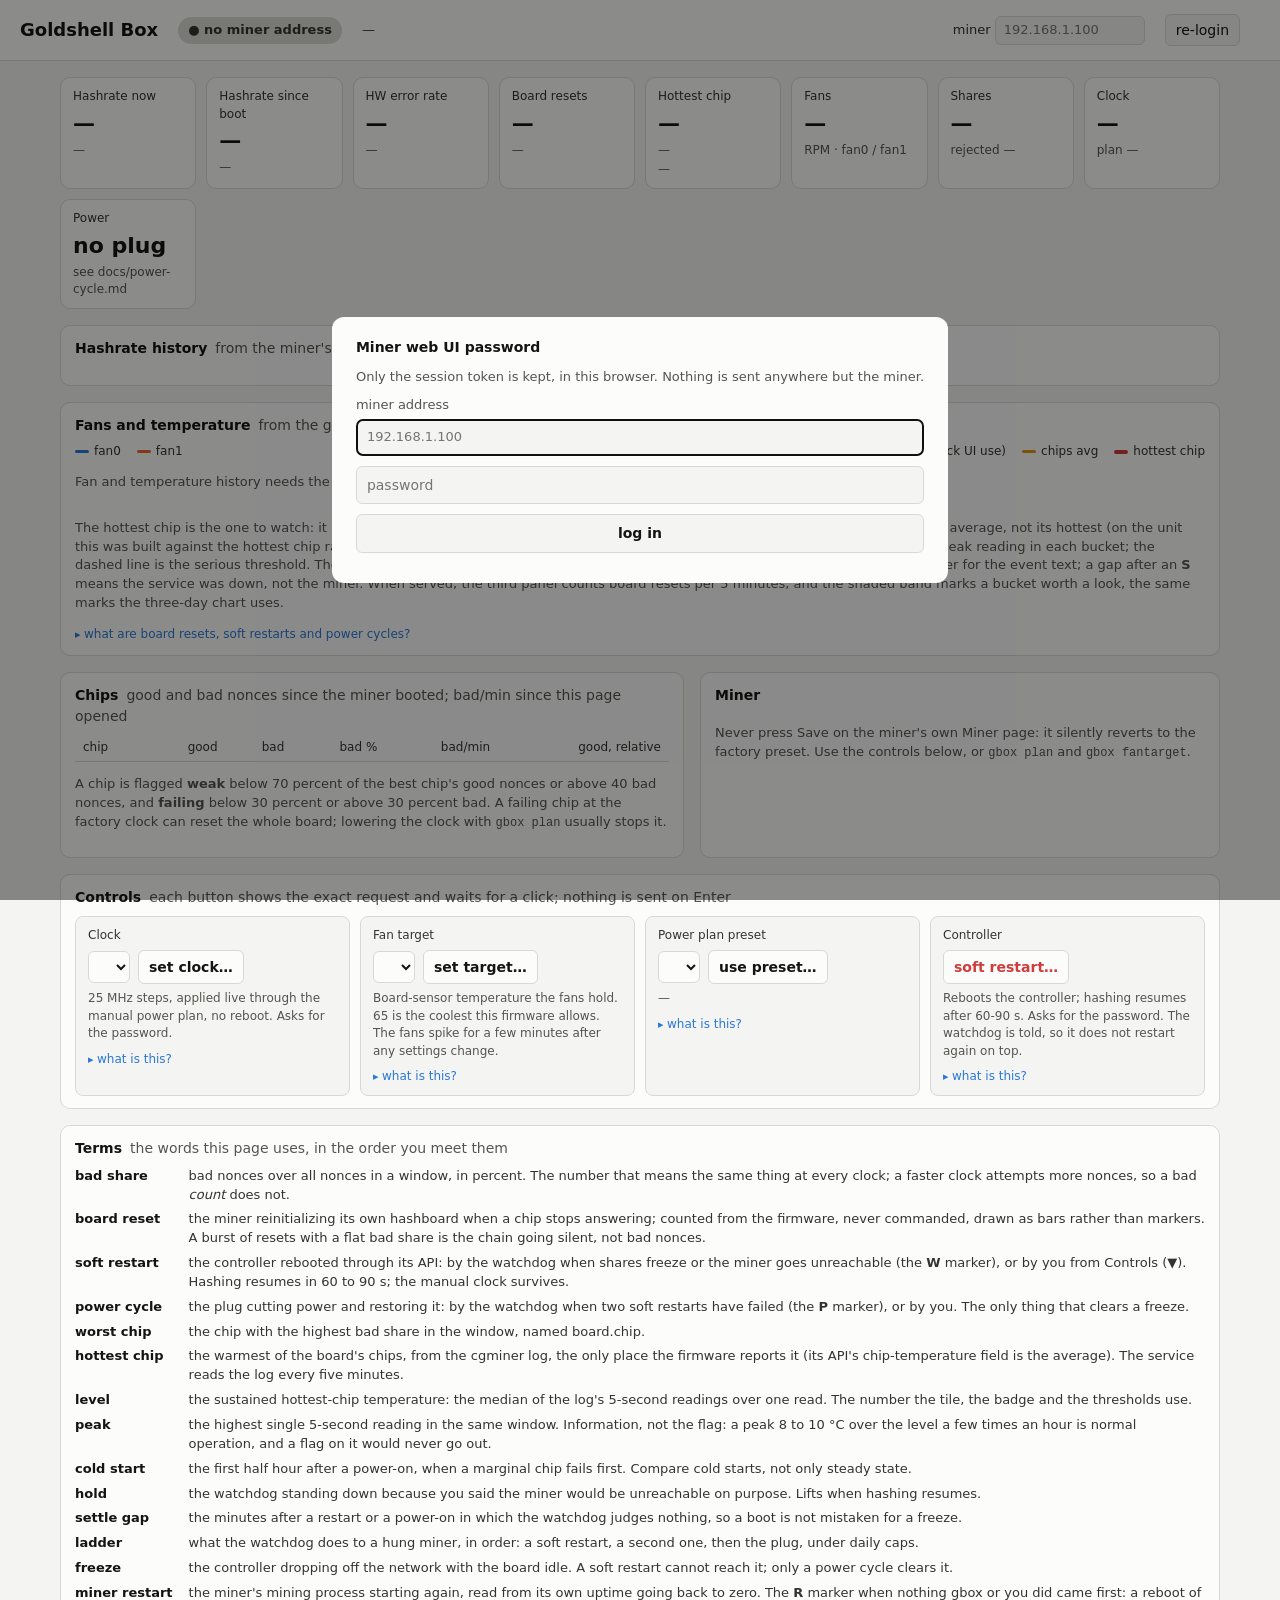
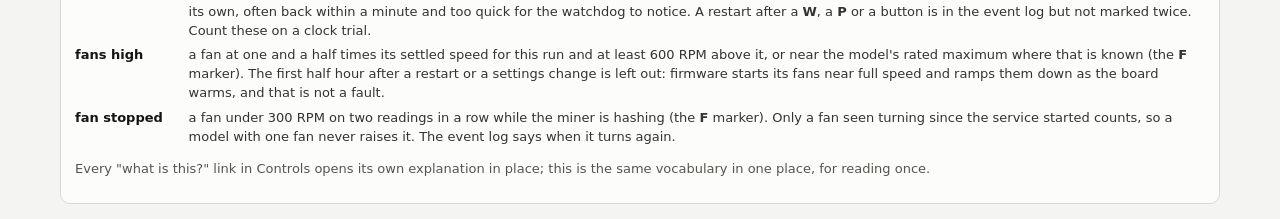
==== commit 0f878e10: "0.10.4: fans: fanN stopped while hashing, a marker for a fan under 300 RPM The fans-high rule judges" ====
--- a/gbox/web/index.html
+++ b/gbox/web/index.html
@@ -148,7 +148,7 @@
 
   <section id="terms" class="terms">
     <h2>Terms<span>the words this page uses, in the order you meet them</span></h2>
-    <dl><dt>bad share</dt><dd>bad nonces over all nonces in a window, in percent. The number that means the same thing at every clock; a faster clock attempts more nonces, so a bad <i>count</i> does not.</dd><dt>board reset</dt><dd>the miner reinitializing its own hashboard when a chip stops answering; counted from the firmware, never commanded, drawn as bars rather than markers. A burst of resets with a flat bad share is the chain going silent, not bad nonces.</dd><dt>soft restart</dt><dd>the controller rebooted through its API: by the watchdog when shares freeze or the miner goes unreachable (the <b>W</b> marker), or by you from Controls (<b>▼</b>). Hashing resumes in 60 to 90 s; the manual clock survives.</dd><dt>power cycle</dt><dd>the plug cutting power and restoring it: by the watchdog when two soft restarts have failed (the <b>P</b> marker), or by you. The only thing that clears a freeze.</dd><dt>worst chip</dt><dd>the chip with the highest bad share in the window, named board.chip.</dd><dt>hottest chip</dt><dd>the warmest of the board's chips, from the cgminer log, the only place the firmware reports it (its API's chip-temperature field is the average). The service reads the log every five minutes.</dd><dt>level</dt><dd>the sustained hottest-chip temperature: the median of the log's 5-second readings over one read. The number the tile, the badge and the thresholds use.</dd><dt>peak</dt><dd>the highest single 5-second reading in the same window. Information, not the flag: a peak 8 to 10 °C over the level a few times an hour is normal operation, and a flag on it would never go out.</dd><dt>cold start</dt><dd>the first half hour after a power-on, when a marginal chip fails first. Compare cold starts, not only steady state.</dd><dt>hold</dt><dd>the watchdog standing down because you said the miner would be unreachable on purpose. Lifts when hashing resumes.</dd><dt>settle gap</dt><dd>the minutes after a restart or a power-on in which the watchdog judges nothing, so a boot is not mistaken for a freeze.</dd><dt>ladder</dt><dd>what the watchdog does to a hung miner, in order: a soft restart, a second one, then the plug, under daily caps.</dd><dt>freeze</dt><dd>the controller dropping off the network with the board idle. A soft restart cannot reach it; only a power cycle clears it.</dd><dt>miner restart</dt><dd>the miner's mining process starting again, read from its own uptime going back to zero. The <b>R</b> marker when nothing gbox or you did came first: a reboot of its own, often back within a minute and too quick for the watchdog to notice. A restart after a <b>W</b>, a <b>P</b> or a button is in the event log but not marked twice. Count these on a clock trial.</dd><dt>fans high</dt><dd>a fan at one and a half times its settled speed for this run and at least 600 RPM above it, or near the model's rated maximum where that is known (the <b>F</b> marker). The first half hour after a restart or a settings change is left out: firmware starts its fans near full speed and ramps them down as the board warms, and that is not a fault.</dd></dl>
+    <dl><dt>bad share</dt><dd>bad nonces over all nonces in a window, in percent. The number that means the same thing at every clock; a faster clock attempts more nonces, so a bad <i>count</i> does not.</dd><dt>board reset</dt><dd>the miner reinitializing its own hashboard when a chip stops answering; counted from the firmware, never commanded, drawn as bars rather than markers. A burst of resets with a flat bad share is the chain going silent, not bad nonces.</dd><dt>soft restart</dt><dd>the controller rebooted through its API: by the watchdog when shares freeze or the miner goes unreachable (the <b>W</b> marker), or by you from Controls (<b>▼</b>). Hashing resumes in 60 to 90 s; the manual clock survives.</dd><dt>power cycle</dt><dd>the plug cutting power and restoring it: by the watchdog when two soft restarts have failed (the <b>P</b> marker), or by you. The only thing that clears a freeze.</dd><dt>worst chip</dt><dd>the chip with the highest bad share in the window, named board.chip.</dd><dt>hottest chip</dt><dd>the warmest of the board's chips, from the cgminer log, the only place the firmware reports it (its API's chip-temperature field is the average). The service reads the log every five minutes.</dd><dt>level</dt><dd>the sustained hottest-chip temperature: the median of the log's 5-second readings over one read. The number the tile, the badge and the thresholds use.</dd><dt>peak</dt><dd>the highest single 5-second reading in the same window. Information, not the flag: a peak 8 to 10 °C over the level a few times an hour is normal operation, and a flag on it would never go out.</dd><dt>cold start</dt><dd>the first half hour after a power-on, when a marginal chip fails first. Compare cold starts, not only steady state.</dd><dt>hold</dt><dd>the watchdog standing down because you said the miner would be unreachable on purpose. Lifts when hashing resumes.</dd><dt>settle gap</dt><dd>the minutes after a restart or a power-on in which the watchdog judges nothing, so a boot is not mistaken for a freeze.</dd><dt>ladder</dt><dd>what the watchdog does to a hung miner, in order: a soft restart, a second one, then the plug, under daily caps.</dd><dt>freeze</dt><dd>the controller dropping off the network with the board idle. A soft restart cannot reach it; only a power cycle clears it.</dd><dt>miner restart</dt><dd>the miner's mining process starting again, read from its own uptime going back to zero. The <b>R</b> marker when nothing gbox or you did came first: a reboot of its own, often back within a minute and too quick for the watchdog to notice. A restart after a <b>W</b>, a <b>P</b> or a button is in the event log but not marked twice. Count these on a clock trial.</dd><dt>fans high</dt><dd>a fan at one and a half times its settled speed for this run and at least 600 RPM above it, or near the model's rated maximum where that is known (the <b>F</b> marker). The first half hour after a restart or a settings change is left out: firmware starts its fans near full speed and ramps them down as the board warms, and that is not a fault.</dd><dt>fan stopped</dt><dd>a fan under 300 RPM on two readings in a row while the miner is hashing (the <b>F</b> marker). Only a fan seen turning since the service started counts, so a model with one fan never raises it. The event log says when it turns again.</dd></dl>
     <p class="note">Every "what is this?" link in Controls opens its own explanation in place; this is the same vocabulary in one place, for reading once.</p>
   </section>
 </main>
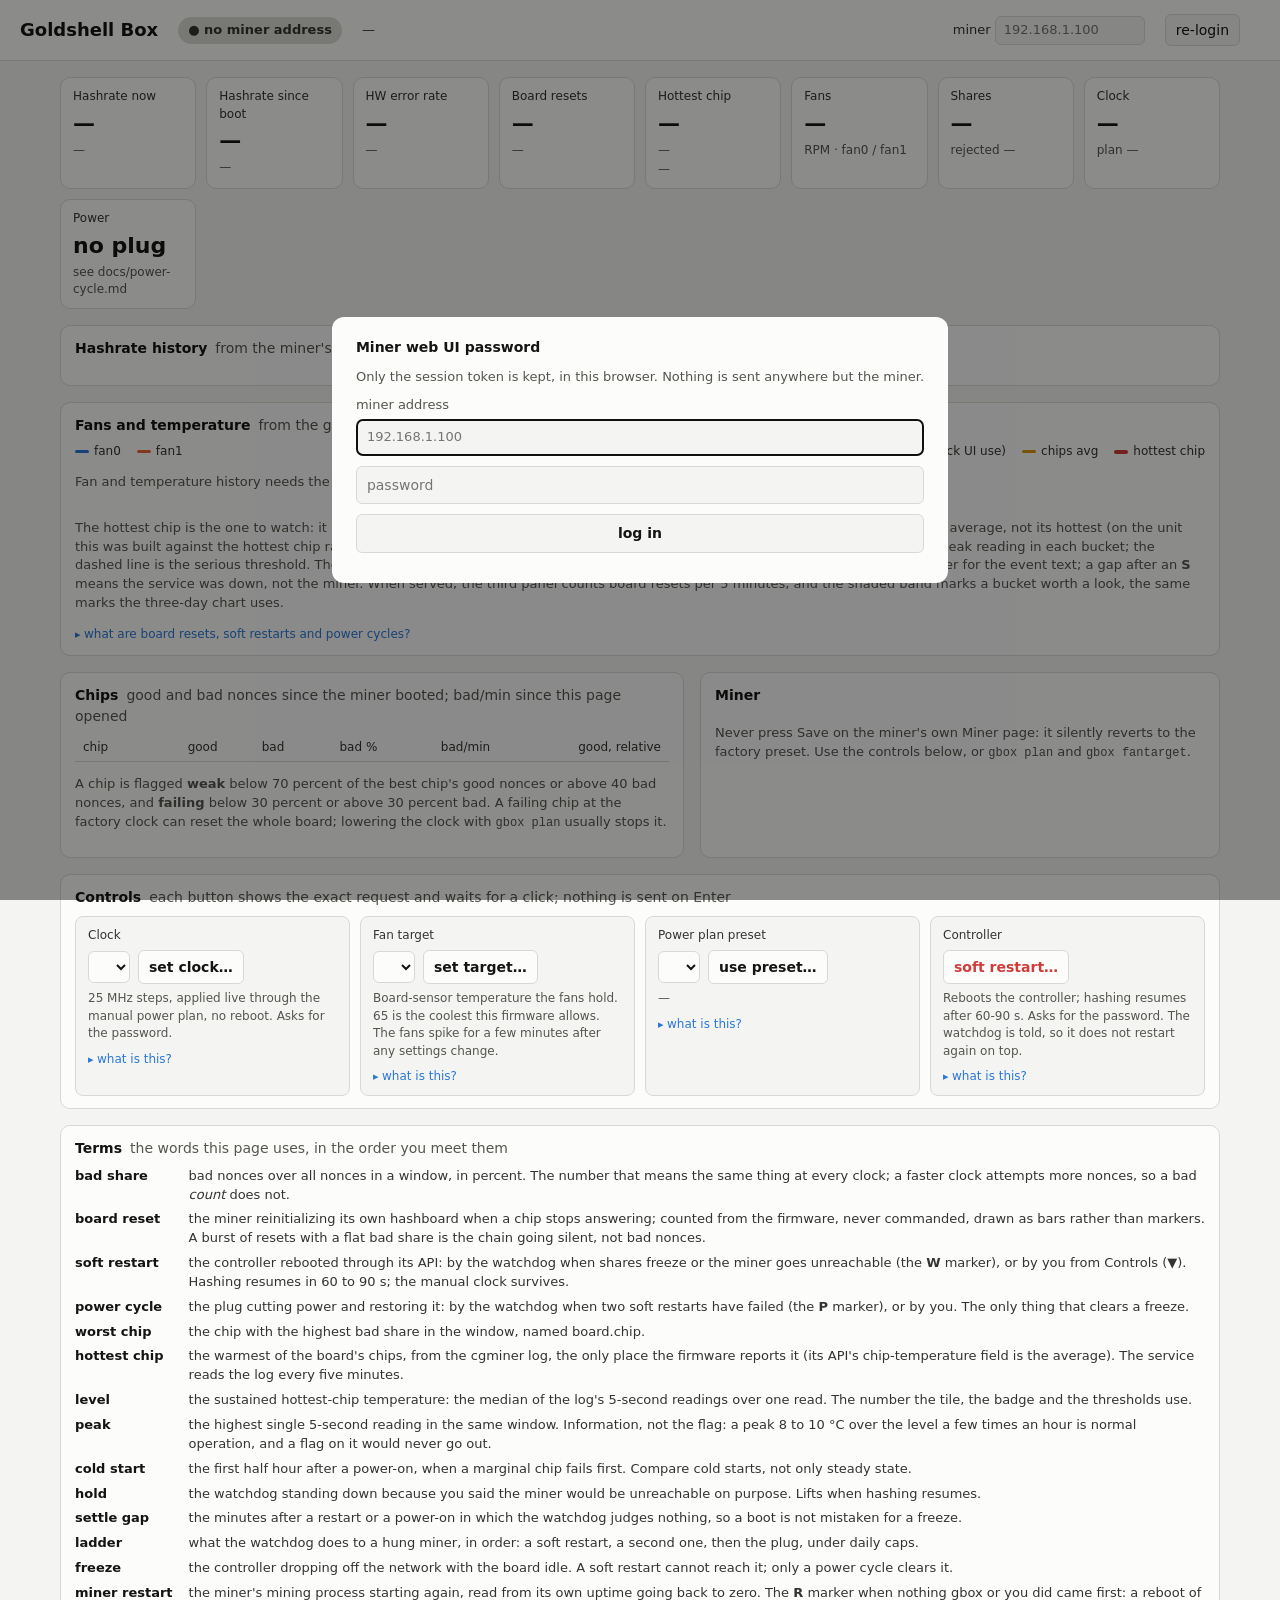
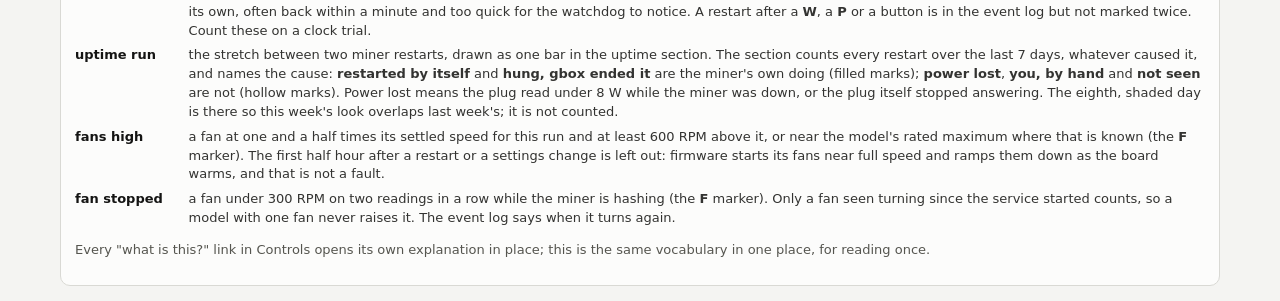
==== commit 73805630: "uptime: the page section under the hashrate chart (facts, runs and restarts timeline, key, table), T" ====
--- a/gbox/web/index.html
+++ b/gbox/web/index.html
@@ -55,6 +55,15 @@
     <h2>Hashrate history<span id="hashsub">from the miner's own buffer, one sample per minute, newest at right</span></h2>
     <div class="chart" id="chart"></div>
     <div class="legend key" id="hashkey" hidden></div>
+  </section>
+
+  <section id="uptime" hidden>
+    <h2>Uptime over 8 days<span id="upsub"></span></h2>
+    <div class="facts" id="upfacts"></div>
+    <div class="chart" id="upchart"></div>
+    <div class="legend key" id="upkey"></div>
+    <div class="scroll"><table id="uptab"><thead><tr><th>restarted</th><th>up before</th><th>clock</th><th>counted as</th><th>what the logs show</th></tr></thead><tbody></tbody></table></div>
+    <p class="note">A restart is any fall in the miner's uptime counter, so one is found even when gbox missed the moment. The plug's wall reading while the miner was down tells the cases apart: under 8 W the controller had no power; at 8 W or more it was powered and only the mining stopped. The line comes from seven restarts on one SC-BOX, so each row shows the watts it was decided on. Without a plug that measures watts, those restarts read "power not measured".</p>
   </section>
 
   <section>
@@ -148,7 +157,7 @@
 
   <section id="terms" class="terms">
     <h2>Terms<span>the words this page uses, in the order you meet them</span></h2>
-    <dl><dt>bad share</dt><dd>bad nonces over all nonces in a window, in percent. The number that means the same thing at every clock; a faster clock attempts more nonces, so a bad <i>count</i> does not.</dd><dt>board reset</dt><dd>the miner reinitializing its own hashboard when a chip stops answering; counted from the firmware, never commanded, drawn as bars rather than markers. A burst of resets with a flat bad share is the chain going silent, not bad nonces.</dd><dt>soft restart</dt><dd>the controller rebooted through its API: by the watchdog when shares freeze or the miner goes unreachable (the <b>W</b> marker), or by you from Controls (<b>▼</b>). Hashing resumes in 60 to 90 s; the manual clock survives.</dd><dt>power cycle</dt><dd>the plug cutting power and restoring it: by the watchdog when two soft restarts have failed (the <b>P</b> marker), or by you. The only thing that clears a freeze.</dd><dt>worst chip</dt><dd>the chip with the highest bad share in the window, named board.chip.</dd><dt>hottest chip</dt><dd>the warmest of the board's chips, from the cgminer log, the only place the firmware reports it (its API's chip-temperature field is the average). The service reads the log every five minutes.</dd><dt>level</dt><dd>the sustained hottest-chip temperature: the median of the log's 5-second readings over one read. The number the tile, the badge and the thresholds use.</dd><dt>peak</dt><dd>the highest single 5-second reading in the same window. Information, not the flag: a peak 8 to 10 °C over the level a few times an hour is normal operation, and a flag on it would never go out.</dd><dt>cold start</dt><dd>the first half hour after a power-on, when a marginal chip fails first. Compare cold starts, not only steady state.</dd><dt>hold</dt><dd>the watchdog standing down because you said the miner would be unreachable on purpose. Lifts when hashing resumes.</dd><dt>settle gap</dt><dd>the minutes after a restart or a power-on in which the watchdog judges nothing, so a boot is not mistaken for a freeze.</dd><dt>ladder</dt><dd>what the watchdog does to a hung miner, in order: a soft restart, a second one, then the plug, under daily caps.</dd><dt>freeze</dt><dd>the controller dropping off the network with the board idle. A soft restart cannot reach it; only a power cycle clears it.</dd><dt>miner restart</dt><dd>the miner's mining process starting again, read from its own uptime going back to zero. The <b>R</b> marker when nothing gbox or you did came first: a reboot of its own, often back within a minute and too quick for the watchdog to notice. A restart after a <b>W</b>, a <b>P</b> or a button is in the event log but not marked twice. Count these on a clock trial.</dd><dt>fans high</dt><dd>a fan at one and a half times its settled speed for this run and at least 600 RPM above it, or near the model's rated maximum where that is known (the <b>F</b> marker). The first half hour after a restart or a settings change is left out: firmware starts its fans near full speed and ramps them down as the board warms, and that is not a fault.</dd><dt>fan stopped</dt><dd>a fan under 300 RPM on two readings in a row while the miner is hashing (the <b>F</b> marker). Only a fan seen turning since the service started counts, so a model with one fan never raises it. The event log says when it turns again.</dd></dl>
+    <dl><dt>bad share</dt><dd>bad nonces over all nonces in a window, in percent. The number that means the same thing at every clock; a faster clock attempts more nonces, so a bad <i>count</i> does not.</dd><dt>board reset</dt><dd>the miner reinitializing its own hashboard when a chip stops answering; counted from the firmware, never commanded, drawn as bars rather than markers. A burst of resets with a flat bad share is the chain going silent, not bad nonces.</dd><dt>soft restart</dt><dd>the controller rebooted through its API: by the watchdog when shares freeze or the miner goes unreachable (the <b>W</b> marker), or by you from Controls (<b>▼</b>). Hashing resumes in 60 to 90 s; the manual clock survives.</dd><dt>power cycle</dt><dd>the plug cutting power and restoring it: by the watchdog when two soft restarts have failed (the <b>P</b> marker), or by you. The only thing that clears a freeze.</dd><dt>worst chip</dt><dd>the chip with the highest bad share in the window, named board.chip.</dd><dt>hottest chip</dt><dd>the warmest of the board's chips, from the cgminer log, the only place the firmware reports it (its API's chip-temperature field is the average). The service reads the log every five minutes.</dd><dt>level</dt><dd>the sustained hottest-chip temperature: the median of the log's 5-second readings over one read. The number the tile, the badge and the thresholds use.</dd><dt>peak</dt><dd>the highest single 5-second reading in the same window. Information, not the flag: a peak 8 to 10 °C over the level a few times an hour is normal operation, and a flag on it would never go out.</dd><dt>cold start</dt><dd>the first half hour after a power-on, when a marginal chip fails first. Compare cold starts, not only steady state.</dd><dt>hold</dt><dd>the watchdog standing down because you said the miner would be unreachable on purpose. Lifts when hashing resumes.</dd><dt>settle gap</dt><dd>the minutes after a restart or a power-on in which the watchdog judges nothing, so a boot is not mistaken for a freeze.</dd><dt>ladder</dt><dd>what the watchdog does to a hung miner, in order: a soft restart, a second one, then the plug, under daily caps.</dd><dt>freeze</dt><dd>the controller dropping off the network with the board idle. A soft restart cannot reach it; only a power cycle clears it.</dd><dt>miner restart</dt><dd>the miner's mining process starting again, read from its own uptime going back to zero. The <b>R</b> marker when nothing gbox or you did came first: a reboot of its own, often back within a minute and too quick for the watchdog to notice. A restart after a <b>W</b>, a <b>P</b> or a button is in the event log but not marked twice. Count these on a clock trial.</dd><dt>uptime run</dt><dd>the stretch between two miner restarts, drawn as one bar in the uptime section. The section counts every restart over the last 7 days, whatever caused it, and names the cause: <b>restarted by itself</b> and <b>hung, gbox ended it</b> are the miner's own doing (filled marks); <b>power lost</b>, <b>you, by hand</b> and <b>not seen</b> are not (hollow marks). Power lost means the plug read under 8 W while the miner was down, or the plug itself stopped answering. The eighth, shaded day is there so this week's look overlaps last week's; it is not counted.</dd><dt>fans high</dt><dd>a fan at one and a half times its settled speed for this run and at least 600 RPM above it, or near the model's rated maximum where that is known (the <b>F</b> marker). The first half hour after a restart or a settings change is left out: firmware starts its fans near full speed and ramps them down as the board warms, and that is not a fault.</dd><dt>fan stopped</dt><dd>a fan under 300 RPM on two readings in a row while the miner is hashing (the <b>F</b> marker). Only a fan seen turning since the service started counts, so a model with one fan never raises it. The event log says when it turns again.</dd></dl>
     <p class="note">Every "what is this?" link in Controls opens its own explanation in place; this is the same vocabulary in one place, for reading once.</p>
   </section>
 </main>
--- a/gbox/web/style.css
+++ b/gbox/web/style.css
@@ -2,12 +2,12 @@
   --bg:#f4f4f2; --surface:#fcfcfb; --ink:#141413; --ink2:#333331; --muted:#55554f; --line:#d9d9d4;
   --series:#2a78d6; --series2:#eb6834; --good:#006300; --warn:#8a5a00; --serious:#a34a1f; --critical:#d03b3b;
   --amber:#e0940a; --hot:#d03b3b;
-  --goodbg:#e4f5e4; --warnbg:#fff3d6; --critbg:#fbe1e1; }
+  --goodbg:#e4f5e4; --warnbg:#fff3d6; --critbg:#fbe1e1; --runbg:#cfe0f5; }
 @media (prefers-color-scheme: dark) { :root {
   --bg:#111110; --surface:#1a1a19; --ink:#f4f4f2; --ink2:#d8d8d4; --muted:#b0b0ab; --line:#3d3d38;
   --series:#3987e5; --series2:#d95926; --good:#0ca30c; --warn:#fab219; --serious:#ec835a; --critical:#ff6b6b;
   --amber:#c4860a; --hot:#d94444;
-  --goodbg:#0f2a0f; --warnbg:#3a2c05; --critbg:#3d1414; } }
+  --goodbg:#0f2a0f; --warnbg:#3a2c05; --critbg:#3d1414; --runbg:#1d3553; } }
 * { box-sizing:border-box; min-width:0 }
 body { margin:0; background:var(--bg); color:var(--ink); font:14px/1.45 system-ui,-apple-system,"Segoe UI",Roboto,sans-serif; }
 header { display:flex; flex-wrap:wrap; align-items:center; gap:12px 20px; padding:14px 20px; background:var(--surface); border-bottom:1px solid var(--line); }
@@ -97,3 +97,13 @@
 #ivtab td, #ivtab th { text-align:left; white-space:normal } #ivtab td.when { white-space:nowrap; color:var(--ink2) } #ivtab td.who { font-weight:600 }
 #ivtab tr.cycle td.who { color:var(--critical) } #ivtab tr.restart td.who, #ivtab tr.failed td.who, #ivtab tr.declined td.who { color:var(--serious) }
 svg .raxis { stroke:var(--muted) } svg text.rlbl { fill:var(--ink2) }
+/* uptime section (0.11.0): runs as bars, restarts as marks below them, filled = the miner's doing */
+svg .ctx { fill:var(--line); opacity:.3 } svg .day { stroke:var(--line); stroke-width:1 } svg .dayl { font-weight:600 }
+svg .track { fill:var(--line); opacity:.45 } svg .run { fill:var(--runbg) } svg .run.now { stroke:var(--series); stroke-width:2.5 }
+svg .runl { fill:var(--ink); font-weight:600 } svg .runl.now { fill:var(--ink) } svg .stem { stroke:var(--muted); stroke-width:1 }
+svg .m-own { fill:var(--critical); stroke:var(--surface); stroke-width:2 } svg .m-hung { fill:var(--serious); stroke:var(--surface); stroke-width:2 }
+svg .m-out { fill:var(--surface); stroke:var(--ink2); stroke-width:1.75 } svg .m-q { fill:var(--ink2); font-weight:700; font-size:13px } svg .hit { fill:transparent }
+.tip.wrap { white-space:normal; max-width:320px } .legend.key svg { vertical-align:middle; margin-right:5px }
+#uptab td, #uptab th { text-align:left; vertical-align:top } #uptab td:nth-child(-n+3) { white-space:nowrap }
+#uptab td.cat { font-weight:600; white-space:nowrap } #uptab td.cat.own { color:var(--critical) } #uptab td.cat.hung { color:var(--serious) }
+#uptab tr.ctxrow td { color:var(--muted) } #uptab tr.ctxrow td.cat { color:var(--muted) }
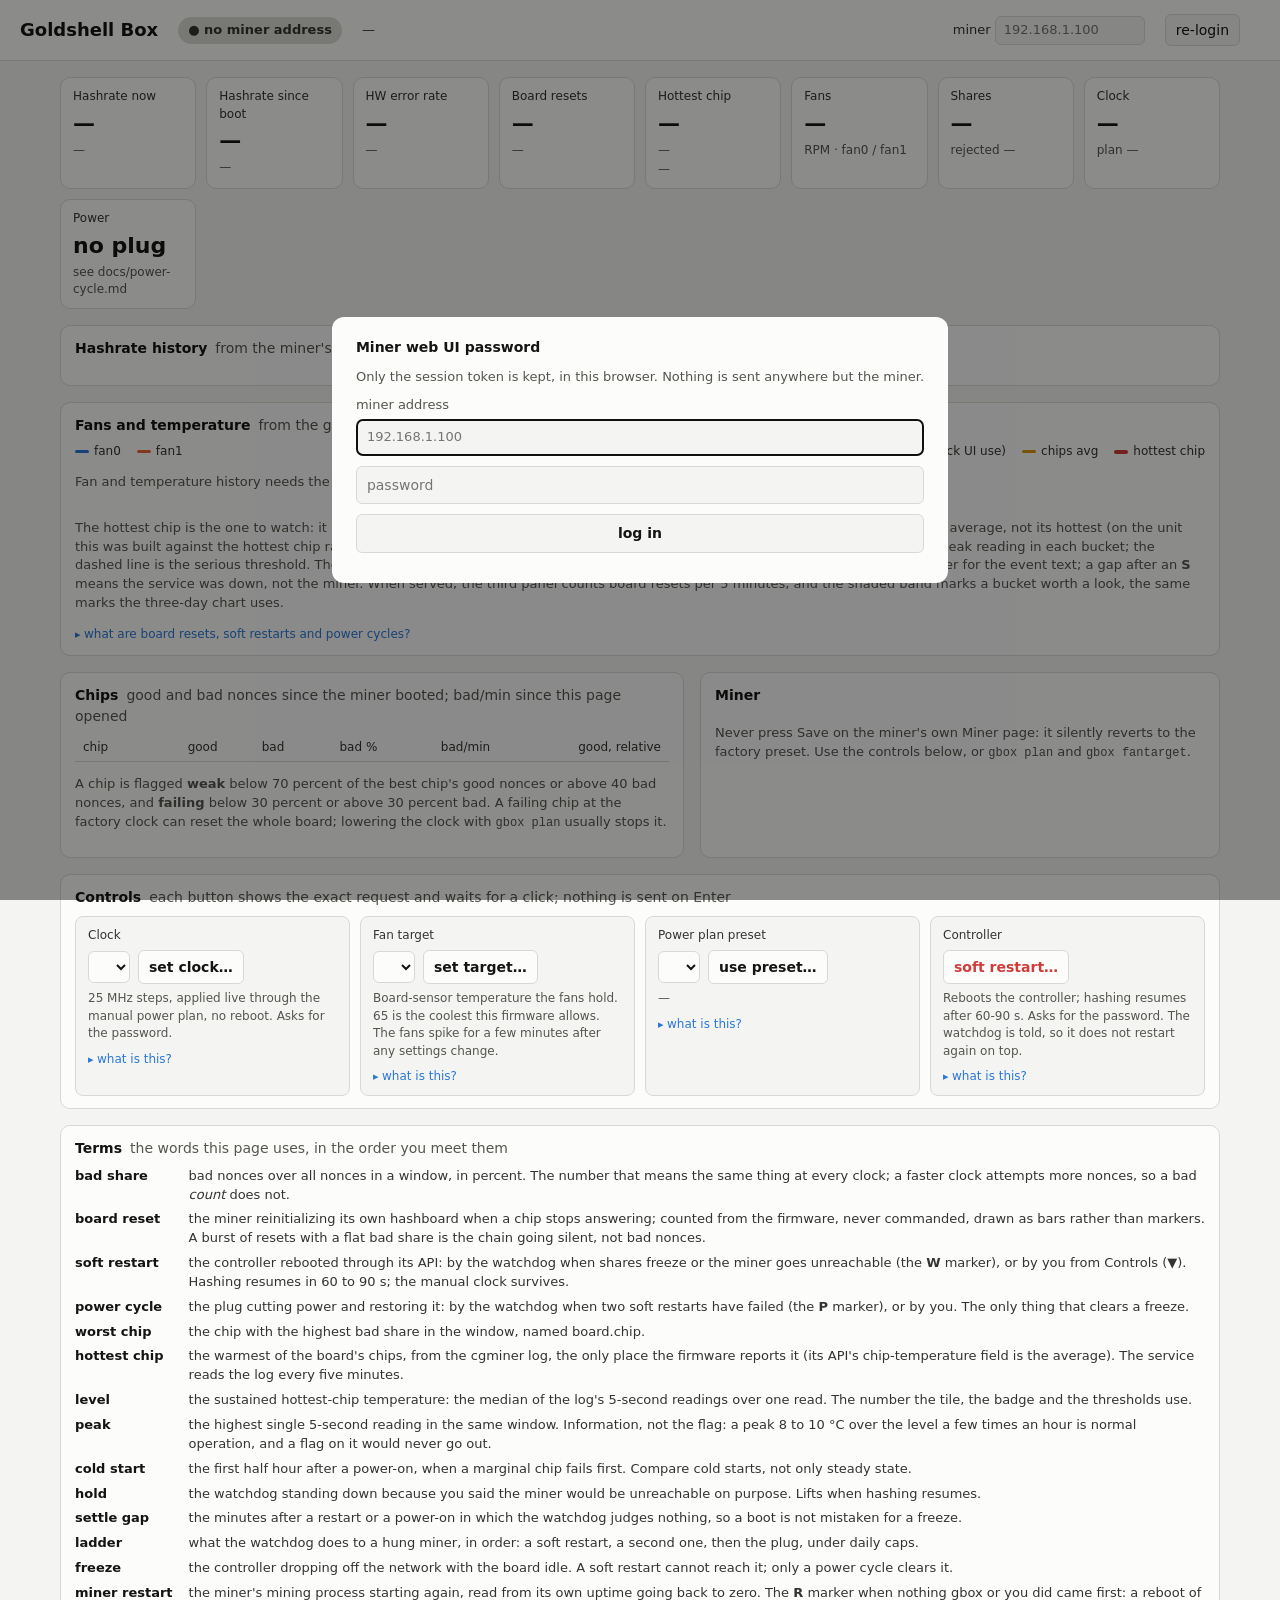
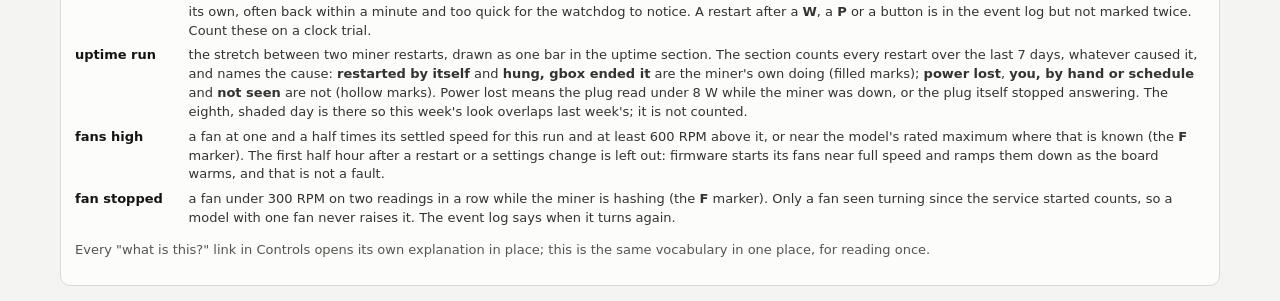
==== commit 7dc170ad: "uptime: review fixes (DST, schedule and page cycle are yours, empty watts text, guarded render, cove" ====
--- a/gbox/web/index.html
+++ b/gbox/web/index.html
@@ -157,7 +157,7 @@
 
   <section id="terms" class="terms">
     <h2>Terms<span>the words this page uses, in the order you meet them</span></h2>
-    <dl><dt>bad share</dt><dd>bad nonces over all nonces in a window, in percent. The number that means the same thing at every clock; a faster clock attempts more nonces, so a bad <i>count</i> does not.</dd><dt>board reset</dt><dd>the miner reinitializing its own hashboard when a chip stops answering; counted from the firmware, never commanded, drawn as bars rather than markers. A burst of resets with a flat bad share is the chain going silent, not bad nonces.</dd><dt>soft restart</dt><dd>the controller rebooted through its API: by the watchdog when shares freeze or the miner goes unreachable (the <b>W</b> marker), or by you from Controls (<b>▼</b>). Hashing resumes in 60 to 90 s; the manual clock survives.</dd><dt>power cycle</dt><dd>the plug cutting power and restoring it: by the watchdog when two soft restarts have failed (the <b>P</b> marker), or by you. The only thing that clears a freeze.</dd><dt>worst chip</dt><dd>the chip with the highest bad share in the window, named board.chip.</dd><dt>hottest chip</dt><dd>the warmest of the board's chips, from the cgminer log, the only place the firmware reports it (its API's chip-temperature field is the average). The service reads the log every five minutes.</dd><dt>level</dt><dd>the sustained hottest-chip temperature: the median of the log's 5-second readings over one read. The number the tile, the badge and the thresholds use.</dd><dt>peak</dt><dd>the highest single 5-second reading in the same window. Information, not the flag: a peak 8 to 10 °C over the level a few times an hour is normal operation, and a flag on it would never go out.</dd><dt>cold start</dt><dd>the first half hour after a power-on, when a marginal chip fails first. Compare cold starts, not only steady state.</dd><dt>hold</dt><dd>the watchdog standing down because you said the miner would be unreachable on purpose. Lifts when hashing resumes.</dd><dt>settle gap</dt><dd>the minutes after a restart or a power-on in which the watchdog judges nothing, so a boot is not mistaken for a freeze.</dd><dt>ladder</dt><dd>what the watchdog does to a hung miner, in order: a soft restart, a second one, then the plug, under daily caps.</dd><dt>freeze</dt><dd>the controller dropping off the network with the board idle. A soft restart cannot reach it; only a power cycle clears it.</dd><dt>miner restart</dt><dd>the miner's mining process starting again, read from its own uptime going back to zero. The <b>R</b> marker when nothing gbox or you did came first: a reboot of its own, often back within a minute and too quick for the watchdog to notice. A restart after a <b>W</b>, a <b>P</b> or a button is in the event log but not marked twice. Count these on a clock trial.</dd><dt>uptime run</dt><dd>the stretch between two miner restarts, drawn as one bar in the uptime section. The section counts every restart over the last 7 days, whatever caused it, and names the cause: <b>restarted by itself</b> and <b>hung, gbox ended it</b> are the miner's own doing (filled marks); <b>power lost</b>, <b>you, by hand</b> and <b>not seen</b> are not (hollow marks). Power lost means the plug read under 8 W while the miner was down, or the plug itself stopped answering. The eighth, shaded day is there so this week's look overlaps last week's; it is not counted.</dd><dt>fans high</dt><dd>a fan at one and a half times its settled speed for this run and at least 600 RPM above it, or near the model's rated maximum where that is known (the <b>F</b> marker). The first half hour after a restart or a settings change is left out: firmware starts its fans near full speed and ramps them down as the board warms, and that is not a fault.</dd><dt>fan stopped</dt><dd>a fan under 300 RPM on two readings in a row while the miner is hashing (the <b>F</b> marker). Only a fan seen turning since the service started counts, so a model with one fan never raises it. The event log says when it turns again.</dd></dl>
+    <dl><dt>bad share</dt><dd>bad nonces over all nonces in a window, in percent. The number that means the same thing at every clock; a faster clock attempts more nonces, so a bad <i>count</i> does not.</dd><dt>board reset</dt><dd>the miner reinitializing its own hashboard when a chip stops answering; counted from the firmware, never commanded, drawn as bars rather than markers. A burst of resets with a flat bad share is the chain going silent, not bad nonces.</dd><dt>soft restart</dt><dd>the controller rebooted through its API: by the watchdog when shares freeze or the miner goes unreachable (the <b>W</b> marker), or by you from Controls (<b>▼</b>). Hashing resumes in 60 to 90 s; the manual clock survives.</dd><dt>power cycle</dt><dd>the plug cutting power and restoring it: by the watchdog when two soft restarts have failed (the <b>P</b> marker), or by you. The only thing that clears a freeze.</dd><dt>worst chip</dt><dd>the chip with the highest bad share in the window, named board.chip.</dd><dt>hottest chip</dt><dd>the warmest of the board's chips, from the cgminer log, the only place the firmware reports it (its API's chip-temperature field is the average). The service reads the log every five minutes.</dd><dt>level</dt><dd>the sustained hottest-chip temperature: the median of the log's 5-second readings over one read. The number the tile, the badge and the thresholds use.</dd><dt>peak</dt><dd>the highest single 5-second reading in the same window. Information, not the flag: a peak 8 to 10 °C over the level a few times an hour is normal operation, and a flag on it would never go out.</dd><dt>cold start</dt><dd>the first half hour after a power-on, when a marginal chip fails first. Compare cold starts, not only steady state.</dd><dt>hold</dt><dd>the watchdog standing down because you said the miner would be unreachable on purpose. Lifts when hashing resumes.</dd><dt>settle gap</dt><dd>the minutes after a restart or a power-on in which the watchdog judges nothing, so a boot is not mistaken for a freeze.</dd><dt>ladder</dt><dd>what the watchdog does to a hung miner, in order: a soft restart, a second one, then the plug, under daily caps.</dd><dt>freeze</dt><dd>the controller dropping off the network with the board idle. A soft restart cannot reach it; only a power cycle clears it.</dd><dt>miner restart</dt><dd>the miner's mining process starting again, read from its own uptime going back to zero. The <b>R</b> marker when nothing gbox or you did came first: a reboot of its own, often back within a minute and too quick for the watchdog to notice. A restart after a <b>W</b>, a <b>P</b> or a button is in the event log but not marked twice. Count these on a clock trial.</dd><dt>uptime run</dt><dd>the stretch between two miner restarts, drawn as one bar in the uptime section. The section counts every restart over the last 7 days, whatever caused it, and names the cause: <b>restarted by itself</b> and <b>hung, gbox ended it</b> are the miner's own doing (filled marks); <b>power lost</b>, <b>you, by hand or schedule</b> and <b>not seen</b> are not (hollow marks). Power lost means the plug read under 8 W while the miner was down, or the plug itself stopped answering. The eighth, shaded day is there so this week's look overlaps last week's; it is not counted.</dd><dt>fans high</dt><dd>a fan at one and a half times its settled speed for this run and at least 600 RPM above it, or near the model's rated maximum where that is known (the <b>F</b> marker). The first half hour after a restart or a settings change is left out: firmware starts its fans near full speed and ramps them down as the board warms, and that is not a fault.</dd><dt>fan stopped</dt><dd>a fan under 300 RPM on two readings in a row while the miner is hashing (the <b>F</b> marker). Only a fan seen turning since the service started counts, so a model with one fan never raises it. The event log says when it turns again.</dd></dl>
     <p class="note">Every "what is this?" link in Controls opens its own explanation in place; this is the same vocabulary in one place, for reading once.</p>
   </section>
 </main>
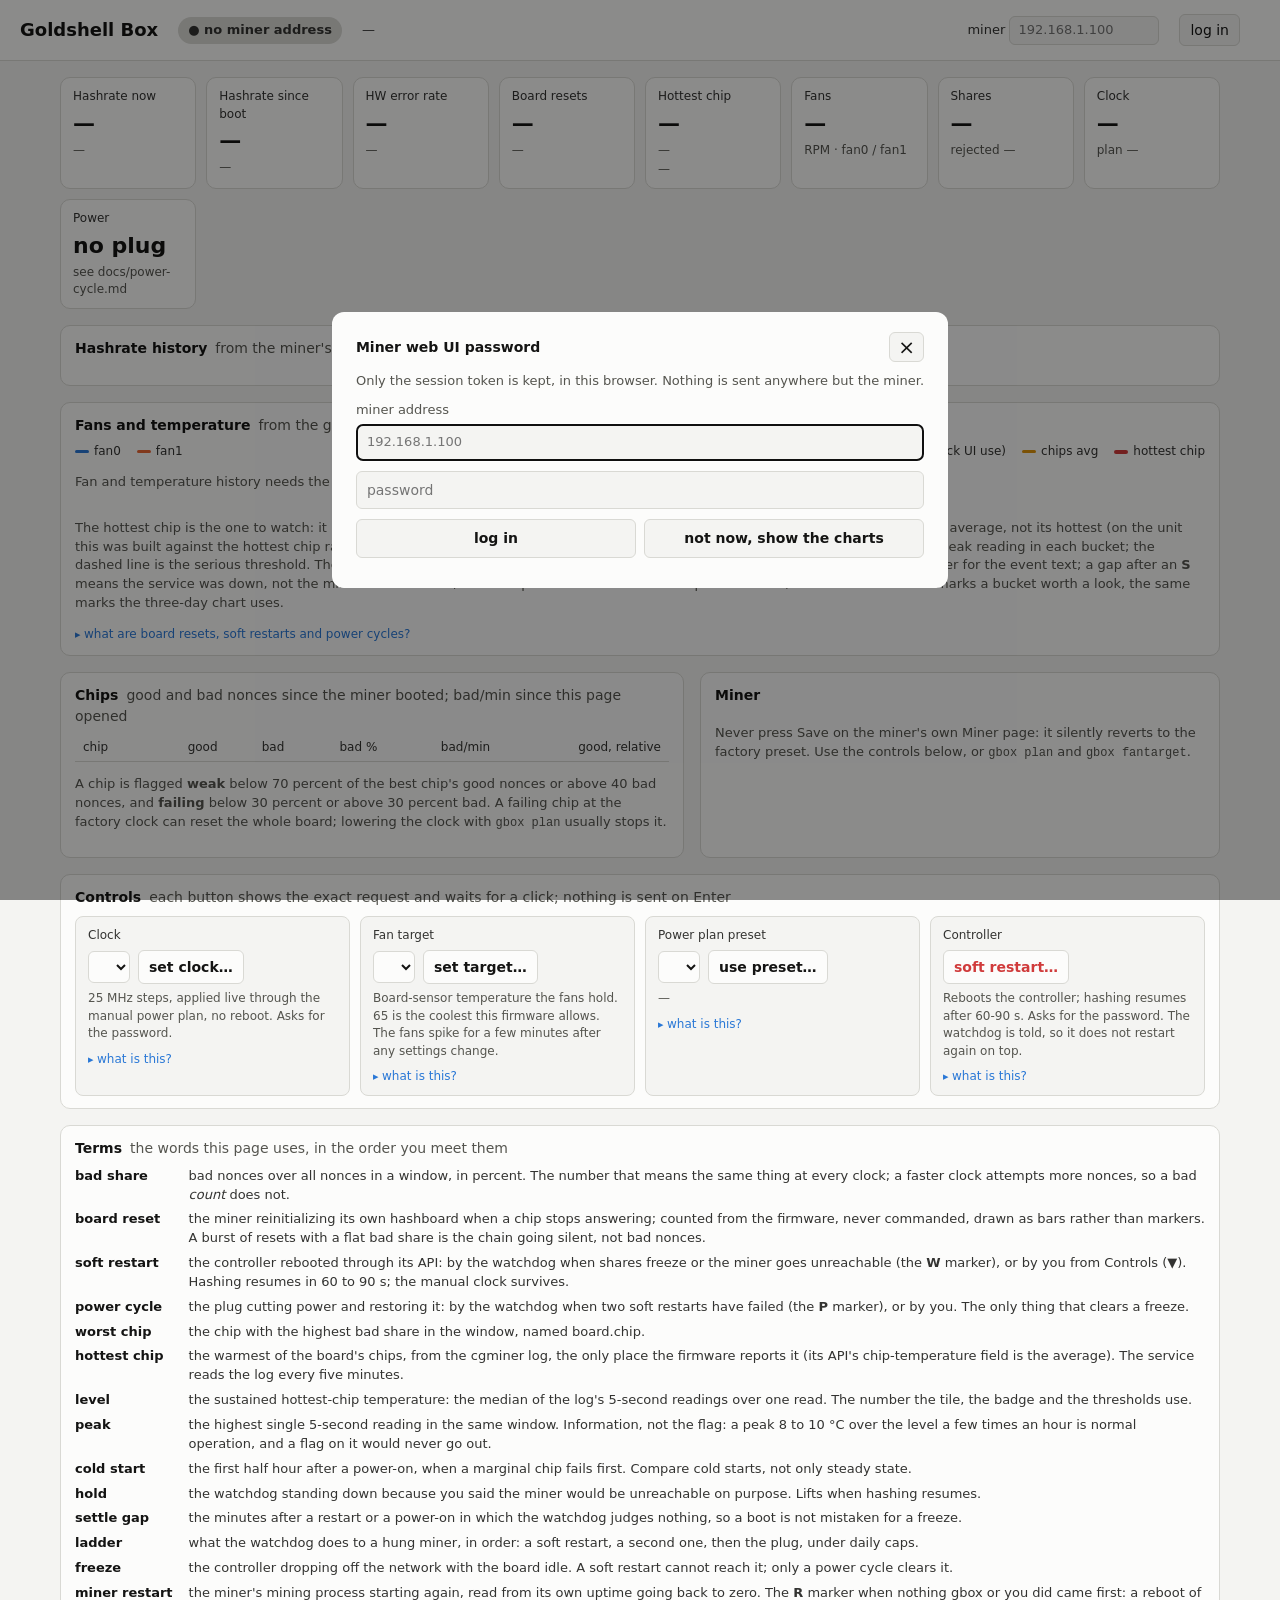
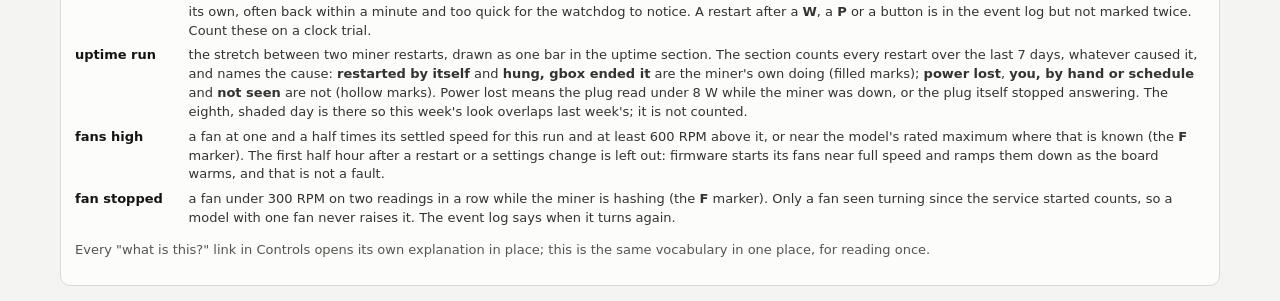
==== commit 0061ad29: "0.13.1: the login box closes, and a refused session no longer drops the token The miner's token is o" ====
--- a/gbox/web/index.html
+++ b/gbox/web/index.html
@@ -13,17 +13,22 @@
   <span class="meta" id="meta">&mdash;</span>
   <span style="flex:1"></span>
   <label class="meta">miner <input id="host" placeholder="192.168.1.100" autocomplete="off"></label>
-  <button id="relogin" title="Forget the saved session token and log in again">re-login</button>
+  <button id="relogin" title="Open the login box; the session this page holds stays in use until a new one arrives">log in</button>
   <span class="meta" id="updated"></span>
 </header>
 <p class="note" id="modelnote" hidden></p>
+<p class="sessionbar" id="session" role="status" hidden><span id="sessiontext"></span>
+  <a id="sessionlink" target="_blank" rel="noopener">open the miner's page</a>
+  <button type="button" id="sessionlogin">log in here</button></p>
 
 <div class="overlay" id="overlay"><form id="loginform">
-  <strong>Miner web UI password</strong>
+  <div class="loginhead"><strong>Miner web UI password</strong>
+    <button type="button" id="loginclose" class="x" aria-label="Close" title="Close (Esc); the charts stay live">&times;</button></div>
   <span class="note">Only the session token is kept, in this browser. Nothing is sent anywhere but the miner<span id="svcnote"></span>.</span>
   <label class="note" id="hostrow">miner address <input id="host2" placeholder="192.168.1.100" autocomplete="off"></label>
   <input id="pw" type="password" autocomplete="current-password" placeholder="password" autofocus>
-  <button type="submit">log in</button>
+  <div class="loginbtns"><button type="submit" id="loginsubmit">log in</button>
+    <button type="button" id="loginlater">not now, show the charts</button></div>
   <span class="err" id="loginerr"></span>
 </form></div>
 
--- a/gbox/web/style.css
+++ b/gbox/web/style.css
@@ -69,6 +69,13 @@
 .overlay input,.overlay button { font:inherit; padding:8px 10px; border:1px solid var(--line); border-radius:6px; background:var(--bg); color:var(--ink) }
 .overlay label input { width:100%; margin-top:4px }
 .overlay button { cursor:pointer; font-weight:600 }
+.loginhead { display:flex; align-items:center; justify-content:space-between; gap:12px }
+.overlay .loginhead .x { padding:0 8px; font-size:20px; line-height:1.4; font-weight:400 }
+.loginbtns { display:flex; gap:8px } .loginbtns button { flex:1 }
+#loginerr { max-width:340px }
+.sessionbar { background:var(--warnbg); color:var(--warn); padding:8px 12px; border-radius:8px; font-size:13px }
+.sessionbar a { color:inherit; margin:0 8px }
+.sessionbar button { font:inherit; padding:2px 10px; border:1px solid currentColor; border-radius:6px; background:transparent; color:inherit; cursor:pointer }
 /* controls and the confirm dialog */
 .ctrls { display:grid; grid-template-columns:repeat(auto-fit,minmax(240px,1fr)); gap:10px }
 .ctrl { border:1px solid var(--line); border-radius:8px; padding:10px 12px; background:var(--bg) }
